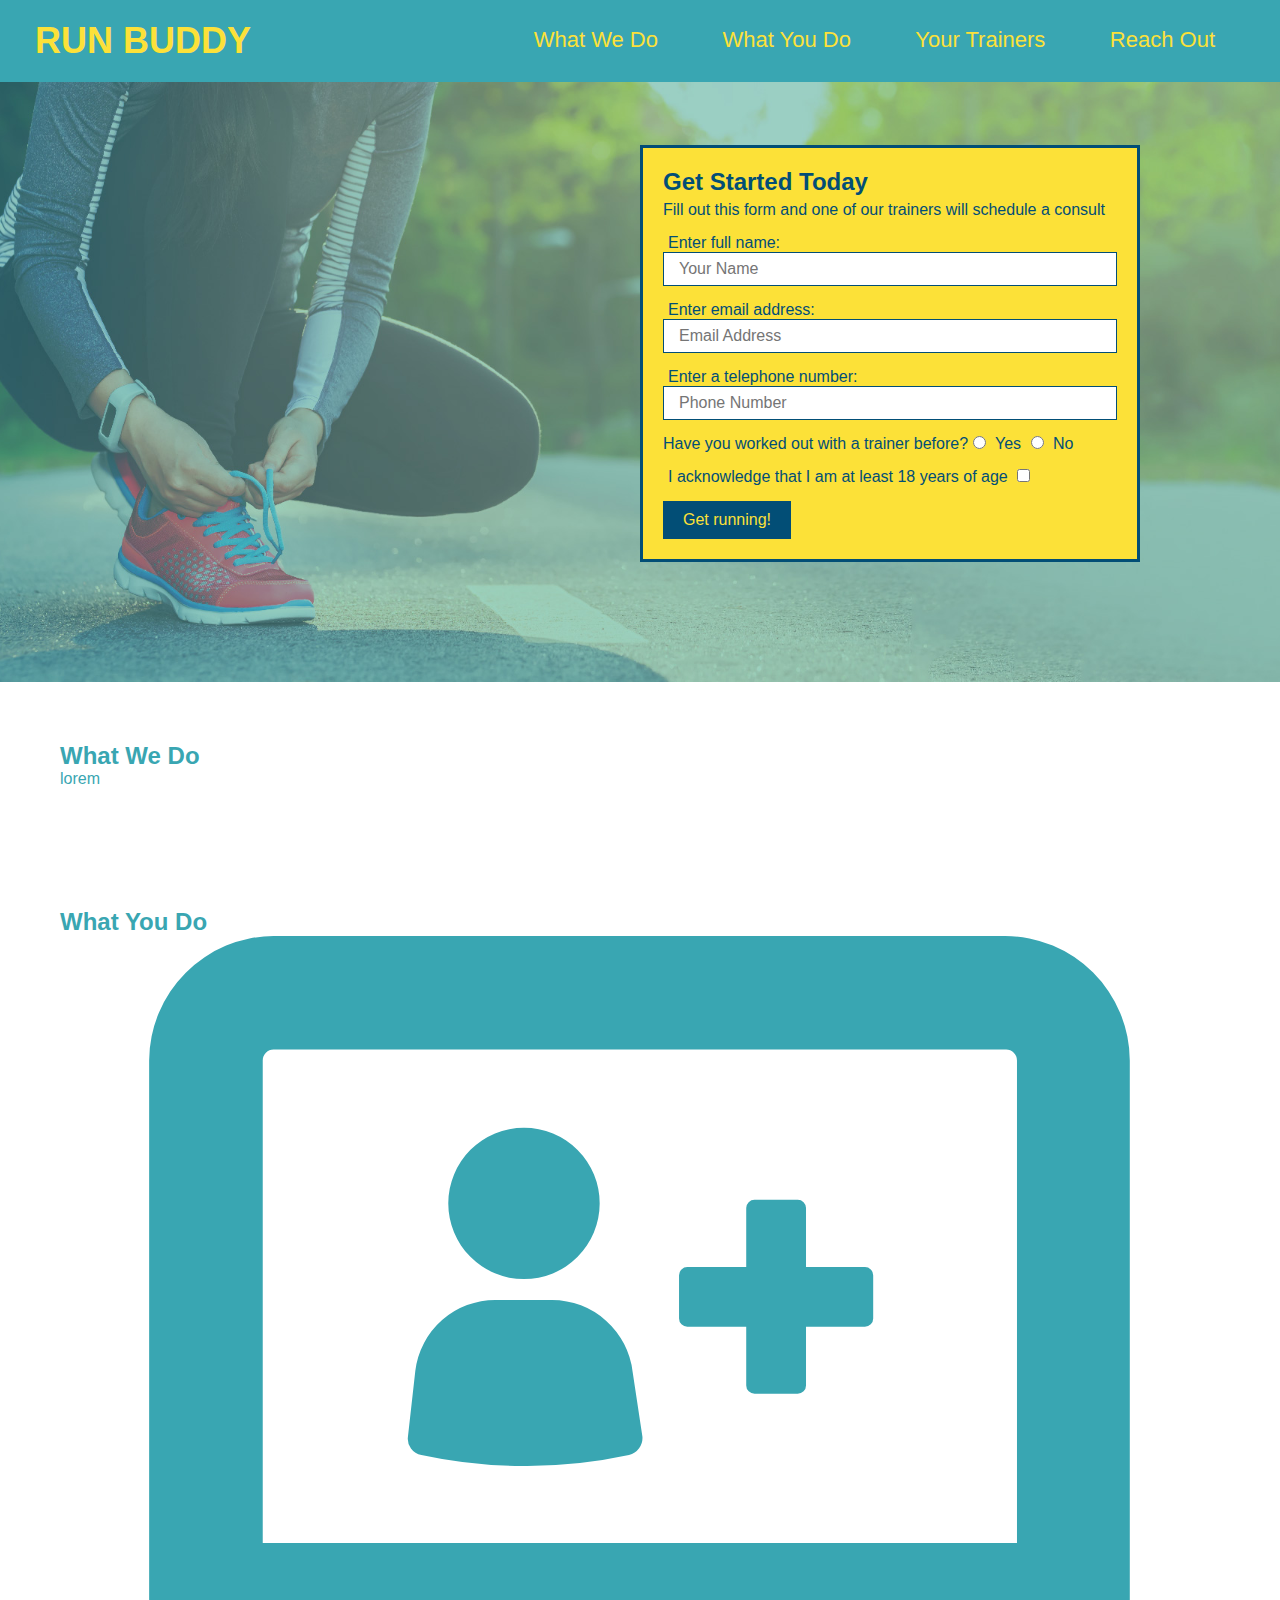
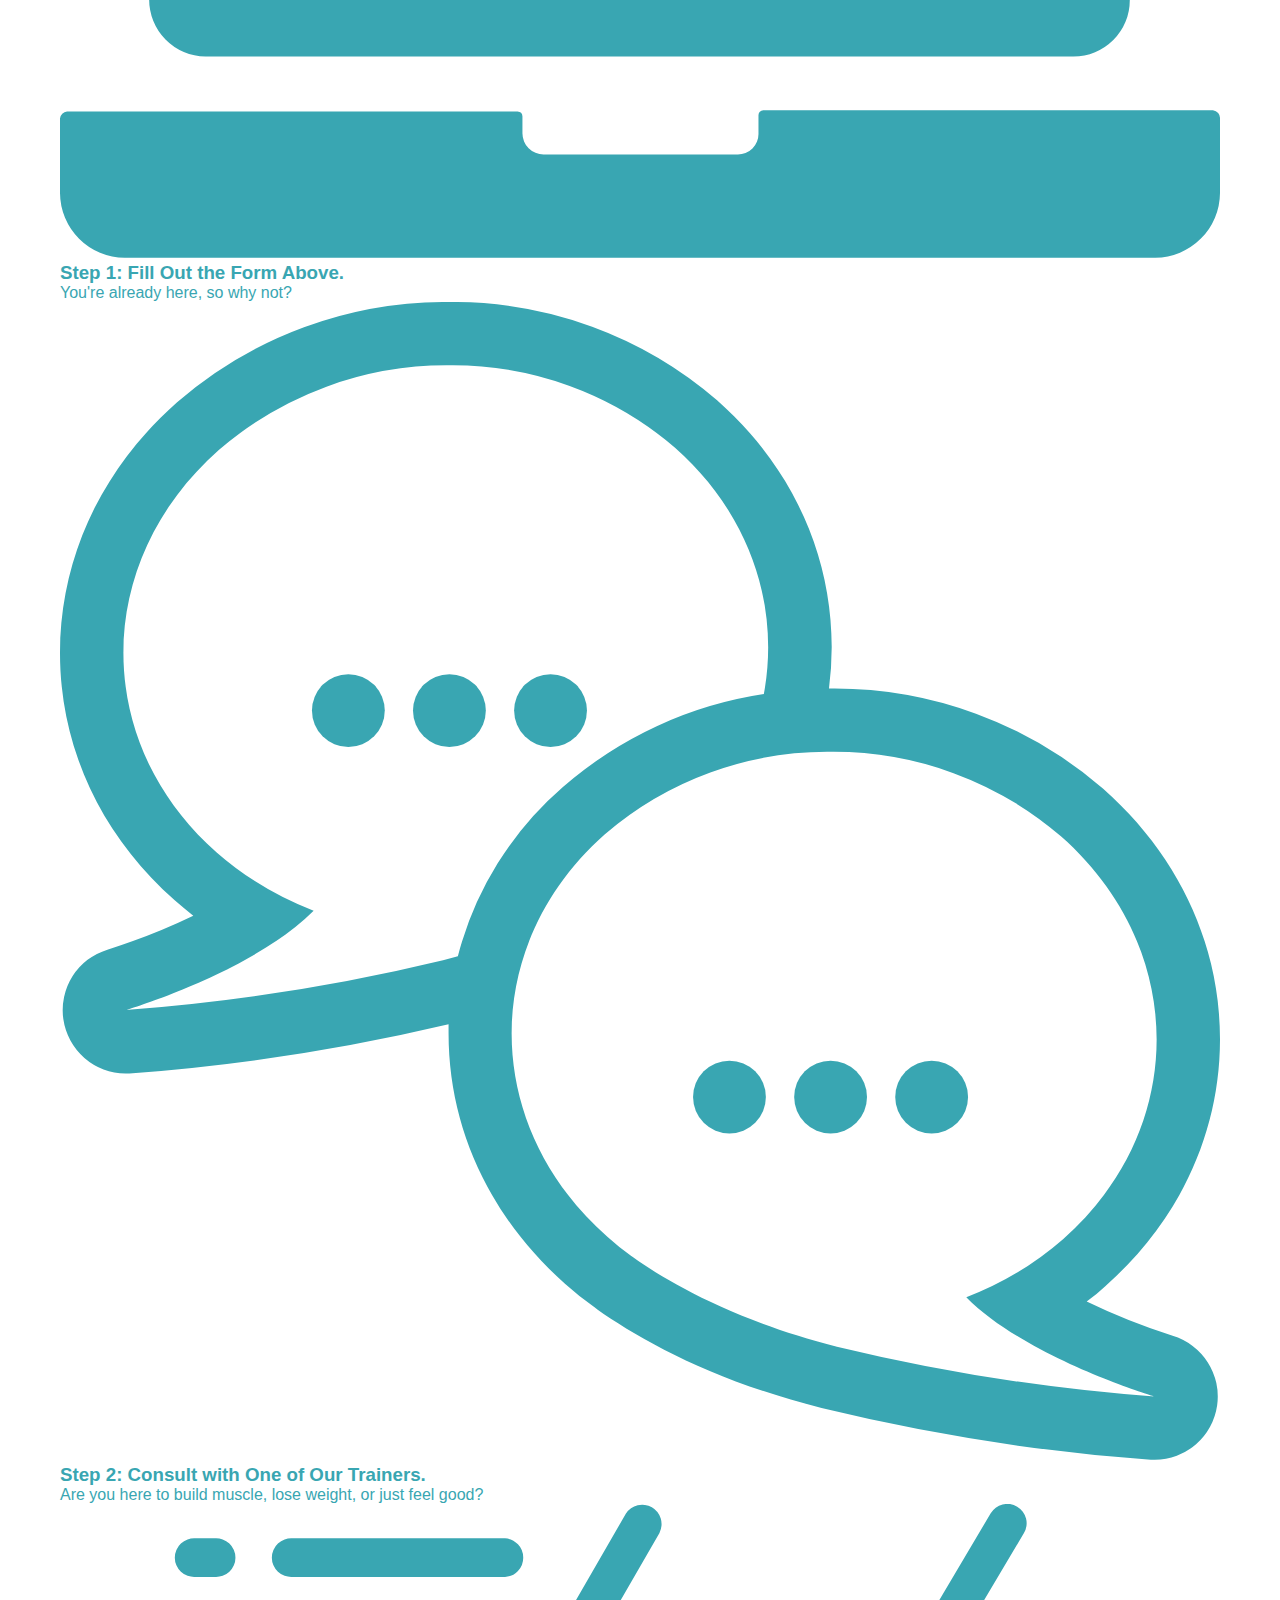
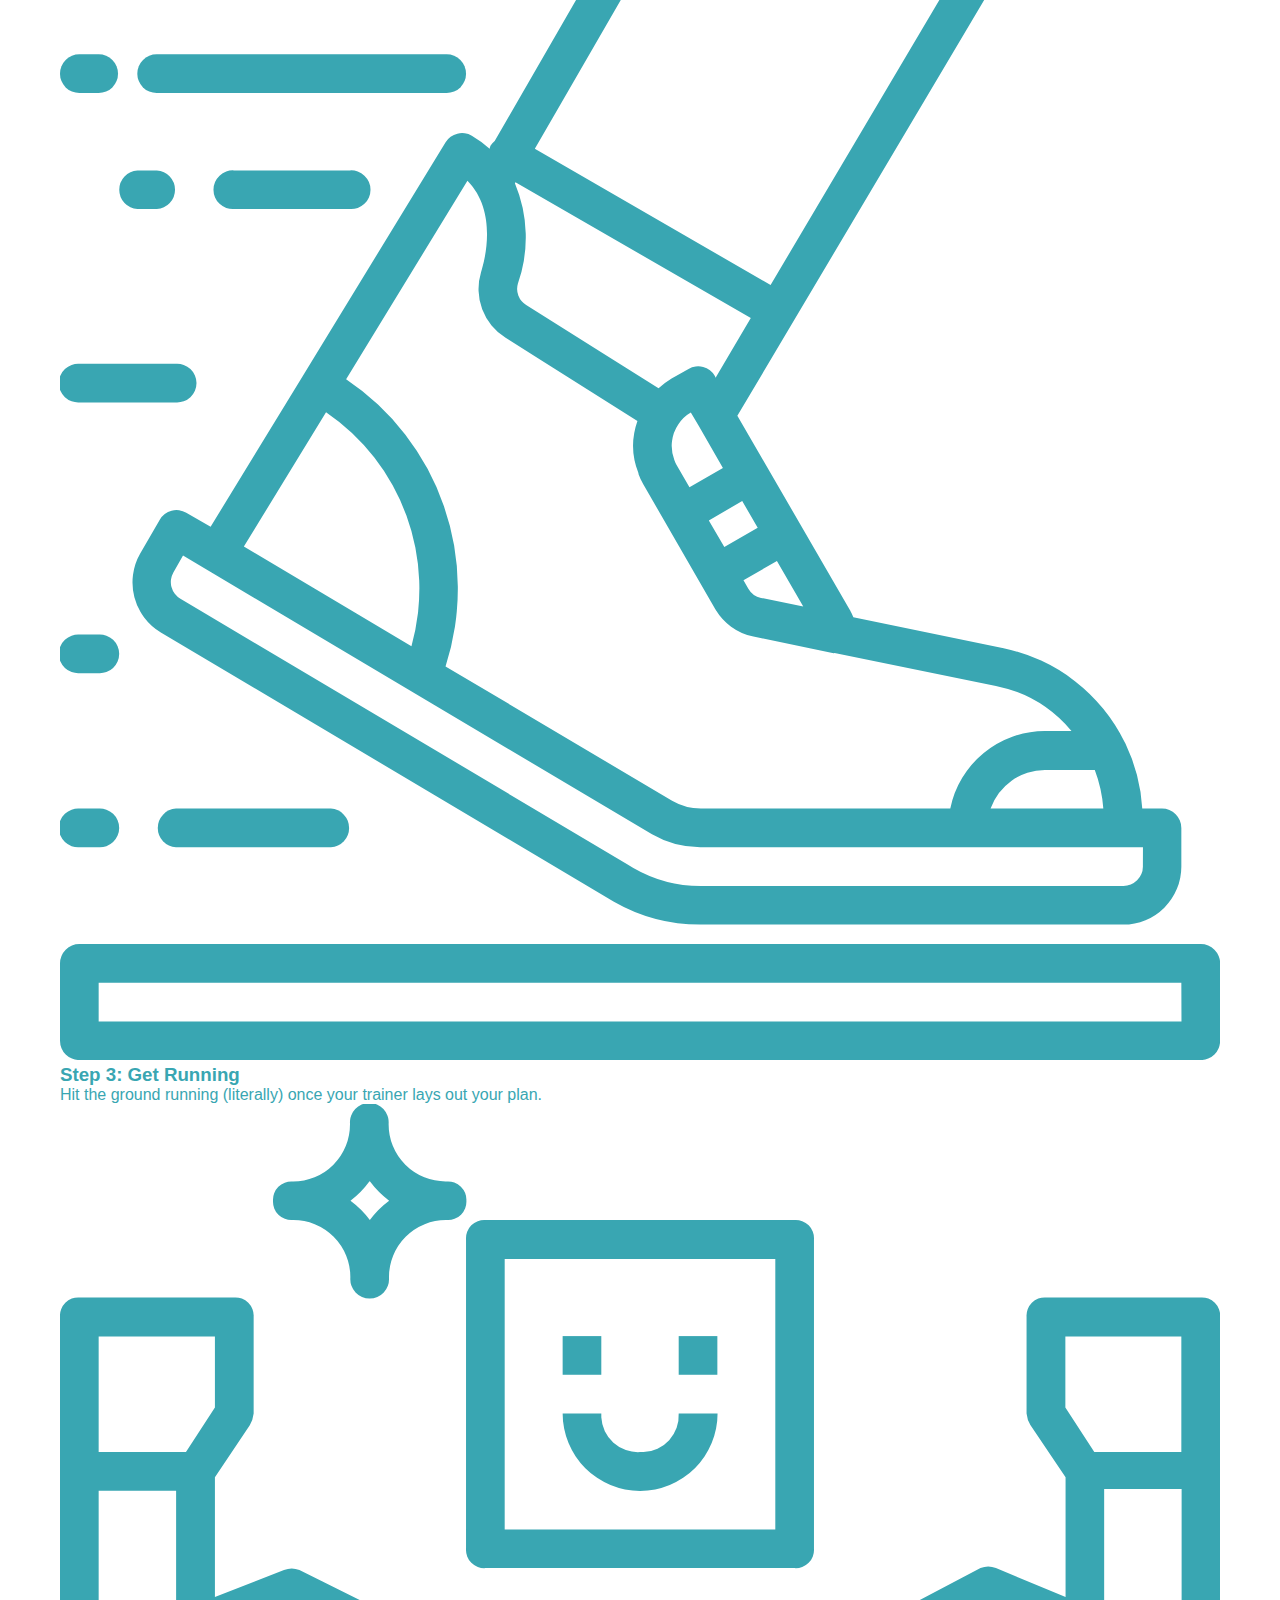
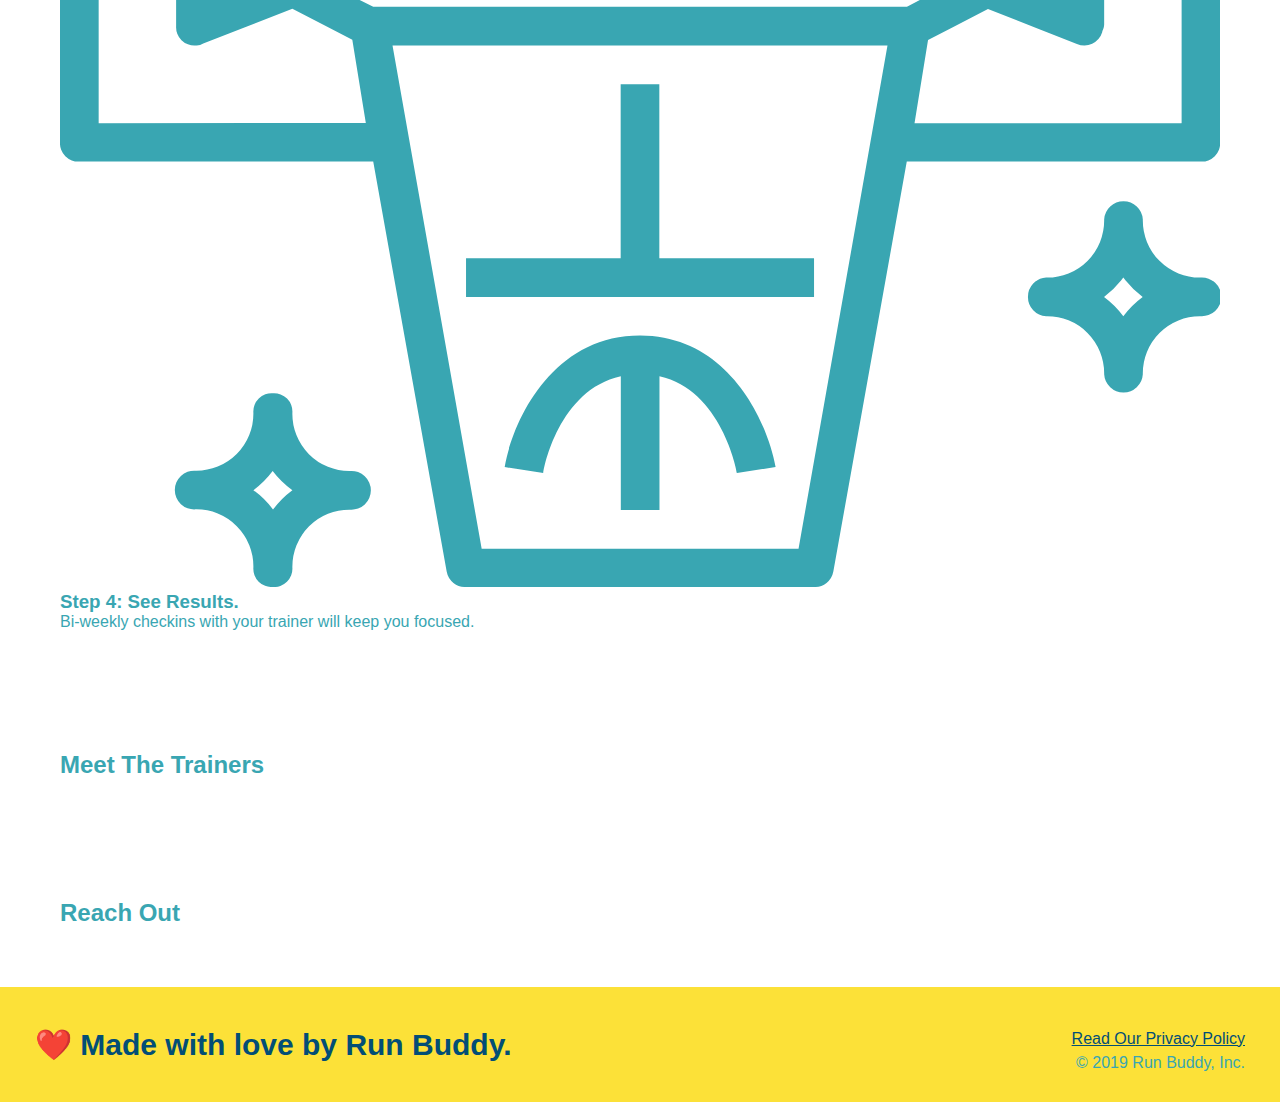
==== index.html @ e8b3763d "added what you do icons!" ====
<!DOCTYPE html>
<html lang="en">

<head>
    <meta charset="UTF-8" />
    <title>Run Buddy</title>
    <link rel="stylesheet" href="./assets/css/style.css"/>
</head>

<body>
    <!-- navigation -->
    <header>
      <h1>
          <a href="/">RUN BUDDY</a>
        </h1>
        <nav>
            <!-- Unorderd list element -->
            <ul>
                <!-- List item element -->
                <li>
                    <!-- Anchor element -->
                    <a href="#what-we-do">What We Do</a>
                </li>
                <li>
                    <a href="#what-you-do">What You Do</a>
                </li>
                <li>
                    <a href="#your-trainers">Your Trainers</a>
                </li>
                <li>
                    <a href="#reach-out">Reach Out</a>
                </li>
            </ul>
        </nav>
    </header>

    <!-- hero/jumbotron -->
    <section class="hero">
        <div class="hero-form">
            <h3>Get Started Today</h3>
            <p>Fill out this form and one of our trainers will schedule a consult</p>
        <!-- Add form element -->
            <form> 
                <label for="name">Enter full name:</label>
                <input type="text" placeholder="Your Name" name="name" id="name" class="form-input" />
                <label for="email">Enter email address:</label>
                <input type="email" placeholder="Email Address" name="email" id="email" class="form-input" />
                <label for="phone">Enter a telephone number:</label>
                <input type="tel" placeholder="Phone Number" name="phone" id="phone" class="form-input"/>
                <p>
                    Have you worked out with a trainer before?
                    <input type="radio" name="trainer-confirm" id="trainer-yes" />
                    <label for="trainer-yes">Yes</label>
                    <input type="radio" name="trainer-confrim" id="trainer-no" />
                    <label for="trainer-no">No</label>
                </p>
                <p>
                    <label for="checkbox">I acknowledge that I am at least 18 years of age</label>
                    <input type="checkbox" name="age-confirm" id="checkbox" />
                </p>
                <button type="submit">
                Get running!
                </button>
            </form>
        </div>
    </section>
    <!-- End of hero -->

    <!-- "what we do" section -->
    <section id="what-we-do">
        <h2>What We Do</h2>
        <p>
            lorem
        </p>
    </section>

    <!-- "what you do" section -->
    <section id="what-you-do">
        <h2>What You Do</h2>

        <div>
            <img src="./assets/images/step-1.svg" alt="" />
            <h3>Step 1: Fill Out the Form Above.</h3>
            <p>You're already here, so why not?</p>
        </div>

        <div>
            <img src="./assets/images/step-2.svg" alt="" />
            <h3>Step 2: Consult with One of Our Trainers.</h3>
            <p>Are you here to build muscle, lose weight, or just feel good?</p>
        </div>

        <div>
            <img src="./assets/images/step-3.svg" alt="" />
            <h3>Step 3: Get Running</h3>
            <p>Hit the ground running (literally) once your trainer lays out your plan.</p>
        </div>

        <div>
            <img src="./assets/images/step-4.svg" alt="" />
            <h3>Step 4: See Results.</h3>
            <p>Bi-weekly checkins with your trainer will keep you focused.</p>
        </div>
    </section>

    <!-- "meet the trainers" section -->
    <section>
        <h2>Meet The Trainers</h2>
    </section>

    <!-- "reach out" section -->
    <section>
        <h2>Reach Out</h2>
    </section>

    <!-- footer -->
    <footer>
        <h2>❤️ Made with love by Run Buddy.</h2>
        <div>
            <!-- # is a placeholder for now-->
            <a href="#">Read Our Privacy Policy</a><br />
            &copy; 2019 Run Buddy, Inc.
        </div>
    </footer>
</body>

</html>
---- assets/css/style.css ----
/* adding default CSS values for every element */
* {
  margin: 0;
  padding: 0;
  box-sizing: border-box;
}
/* here for some reason will prob delete and is overwritten by second line */
body {
  font-family: Helvitica, Arial, sans-serif;
}
body {
  /* more on this crazy alphanumerical value in a minute! */
  color: #39a6b2;
  font-family: Arial, Helvetica, sans-serif;
}
/* apply styles to <header> */
header {
  padding: 20px 35px;
  background-color: #39a6b2;
}
header h1 {
  font-weight: bold;
  font-size: 36px;
  color: #fce139;
  margin: 0;
}
header a {
  text-decoration: none;
  color: #fce139;
}
header nav {
  float: right;
  margin: 7px 0;
}
header nav ul li {
  display: inline;
}
header nav ul li a {
  margin: 0 30px;
  font-weight: lighter;
  font-size: 22px;
}
header h1 {
  font-weight: bold;
  font-size: 36px;
  color: #fce138;
  margin: 0;
  display: inline;
}
footer {
  background: #fce138;
  width: 100%;
  padding: 40px 35px;
}
footer h2 {
  display: inline;
  color: #024e76;
  font-size: 30px;
  margin: 0;
}
footer div {
  float: right;
  line-height: 1.5;
  text-align: right;
}
footer a {
  color: #024e76;
}
section {
  padding: 60px;
}
/* Hero Style Start */
.hero {
  background-image: url("../images/hero-bg.jpg");
  height: 600px;
  background-size: cover;
  background-position: center;
  position: relative;
}
/*Hero Style End */
.hero-form {
  border: solid 3px #024e76;
  background-color: #fce138;
  padding: 20px;
  width: 500px;
  color: #024e76;
  position: absolute;
  bottom: 120px;
  right: 140px;
}
.hero-form h3 {
  font-size: 24px;
  margin: 0;
}
.hero-form p {
  margin: 5px 0 15px 0;
}
.form-input {
  border: 1px solid #024e76;
  display: block;
  padding: 7px 15px;
  font-size: 16px;
  color: #024e76;
  width: 100%;
  margin-bottom: 15px;
}
.hero-form label {
  margin: 0 5px;
}
.hero-form button {
  color: #fce138;
  background-color: #024e76;
  border: none;
  padding: 10px 20px;
  font-size: 16px;
}
/* HERO STYLES ENDS */
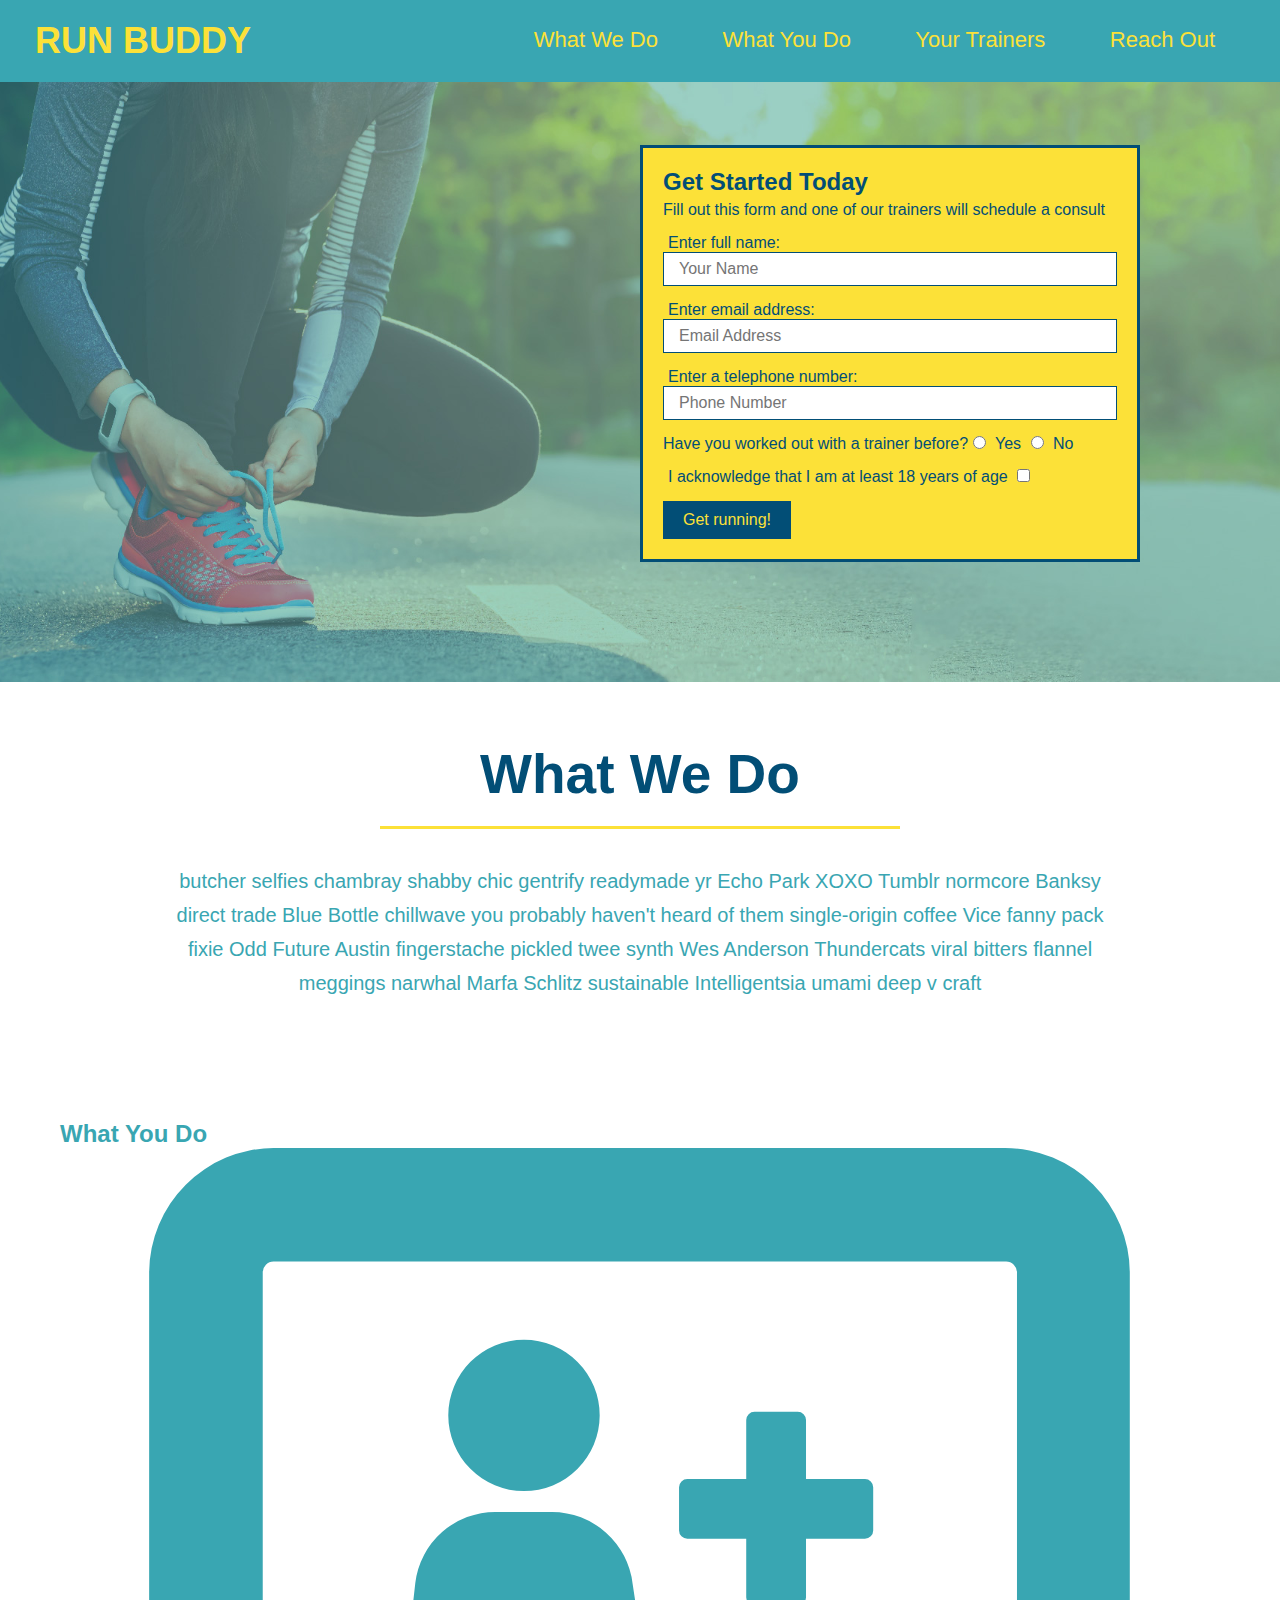
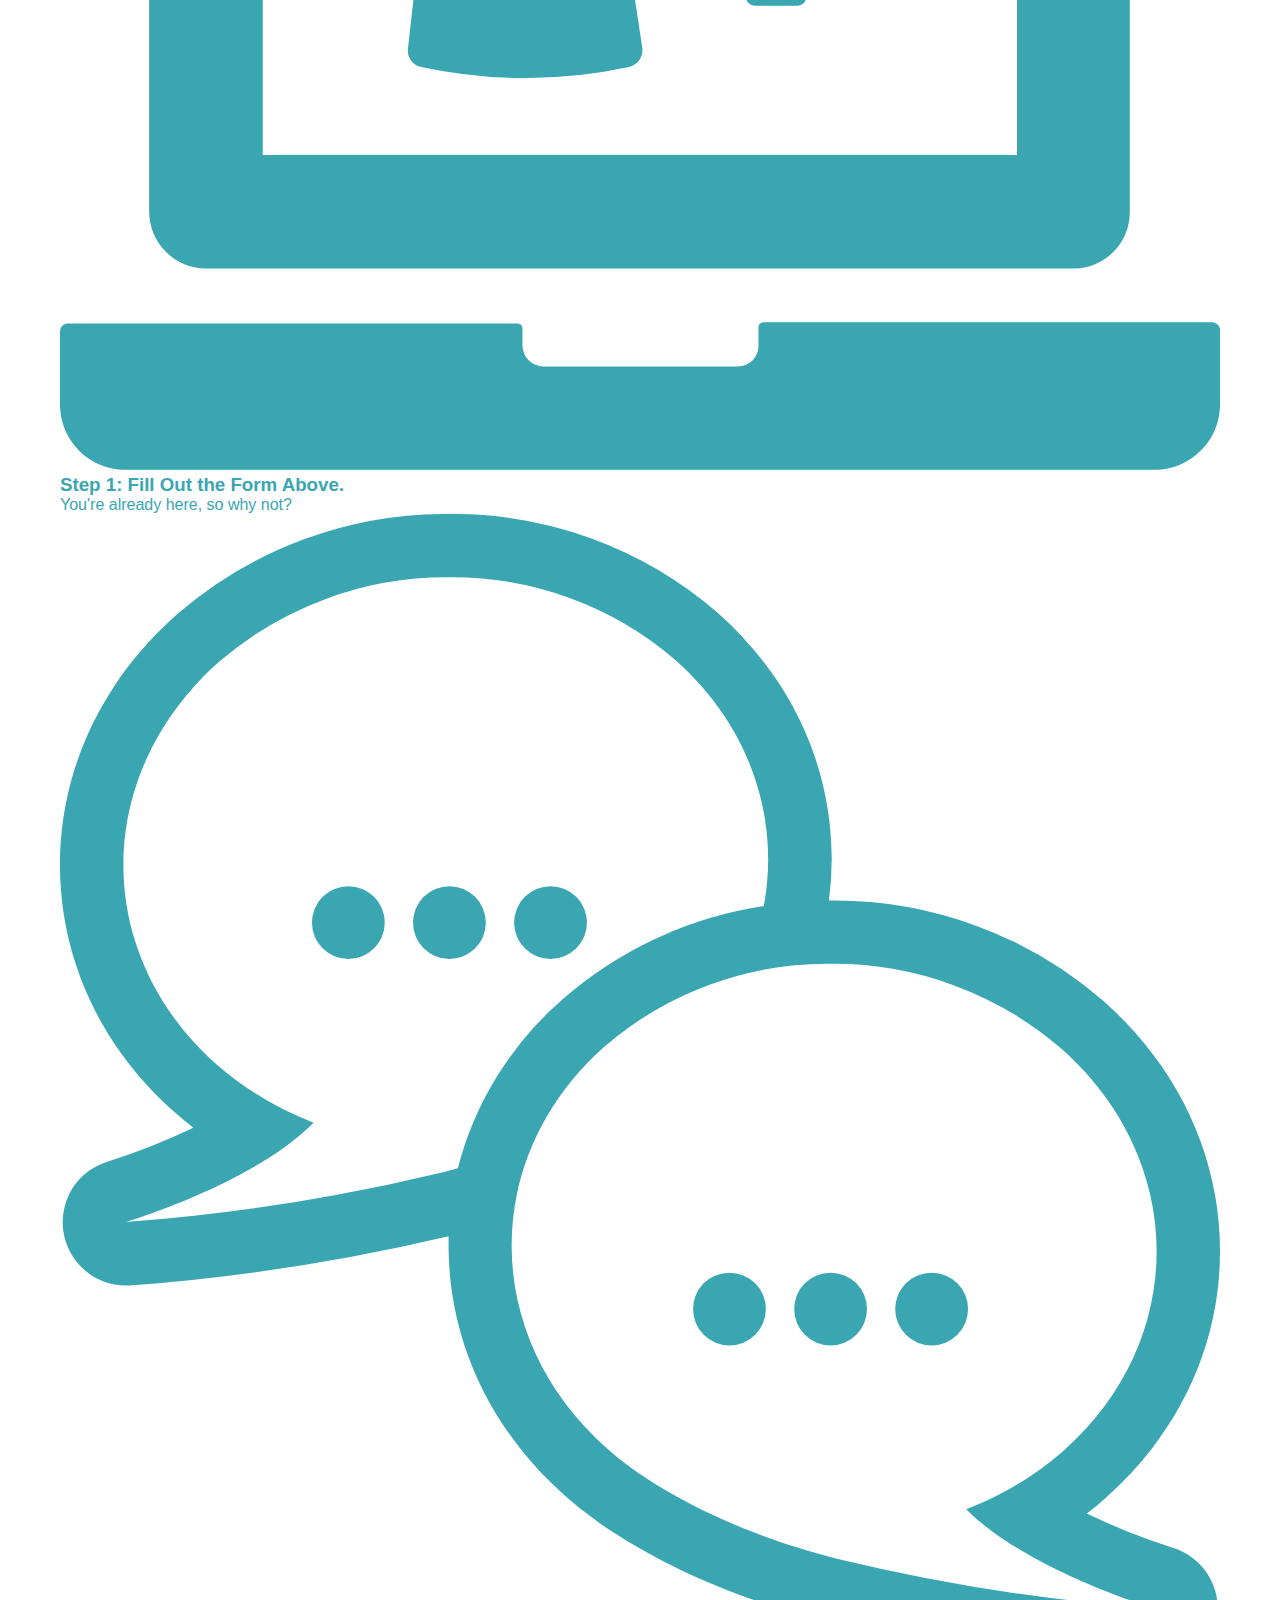
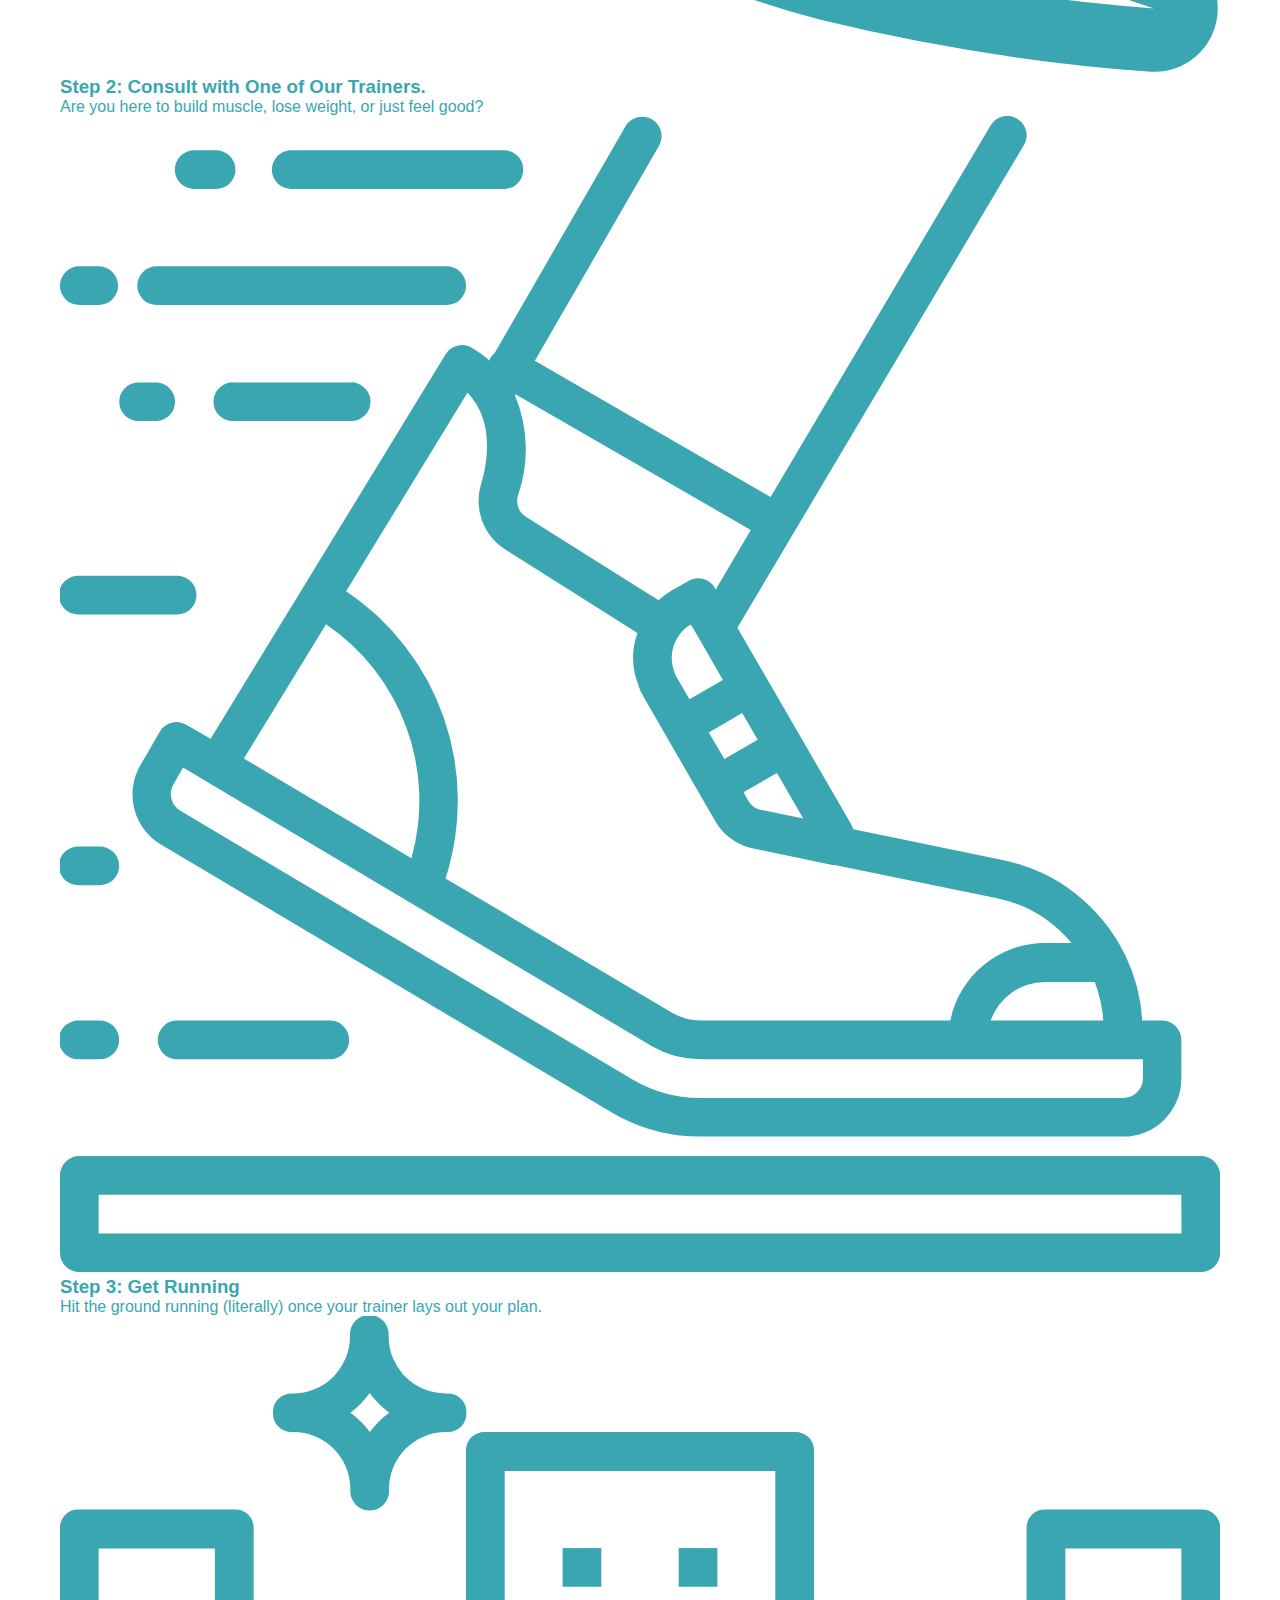
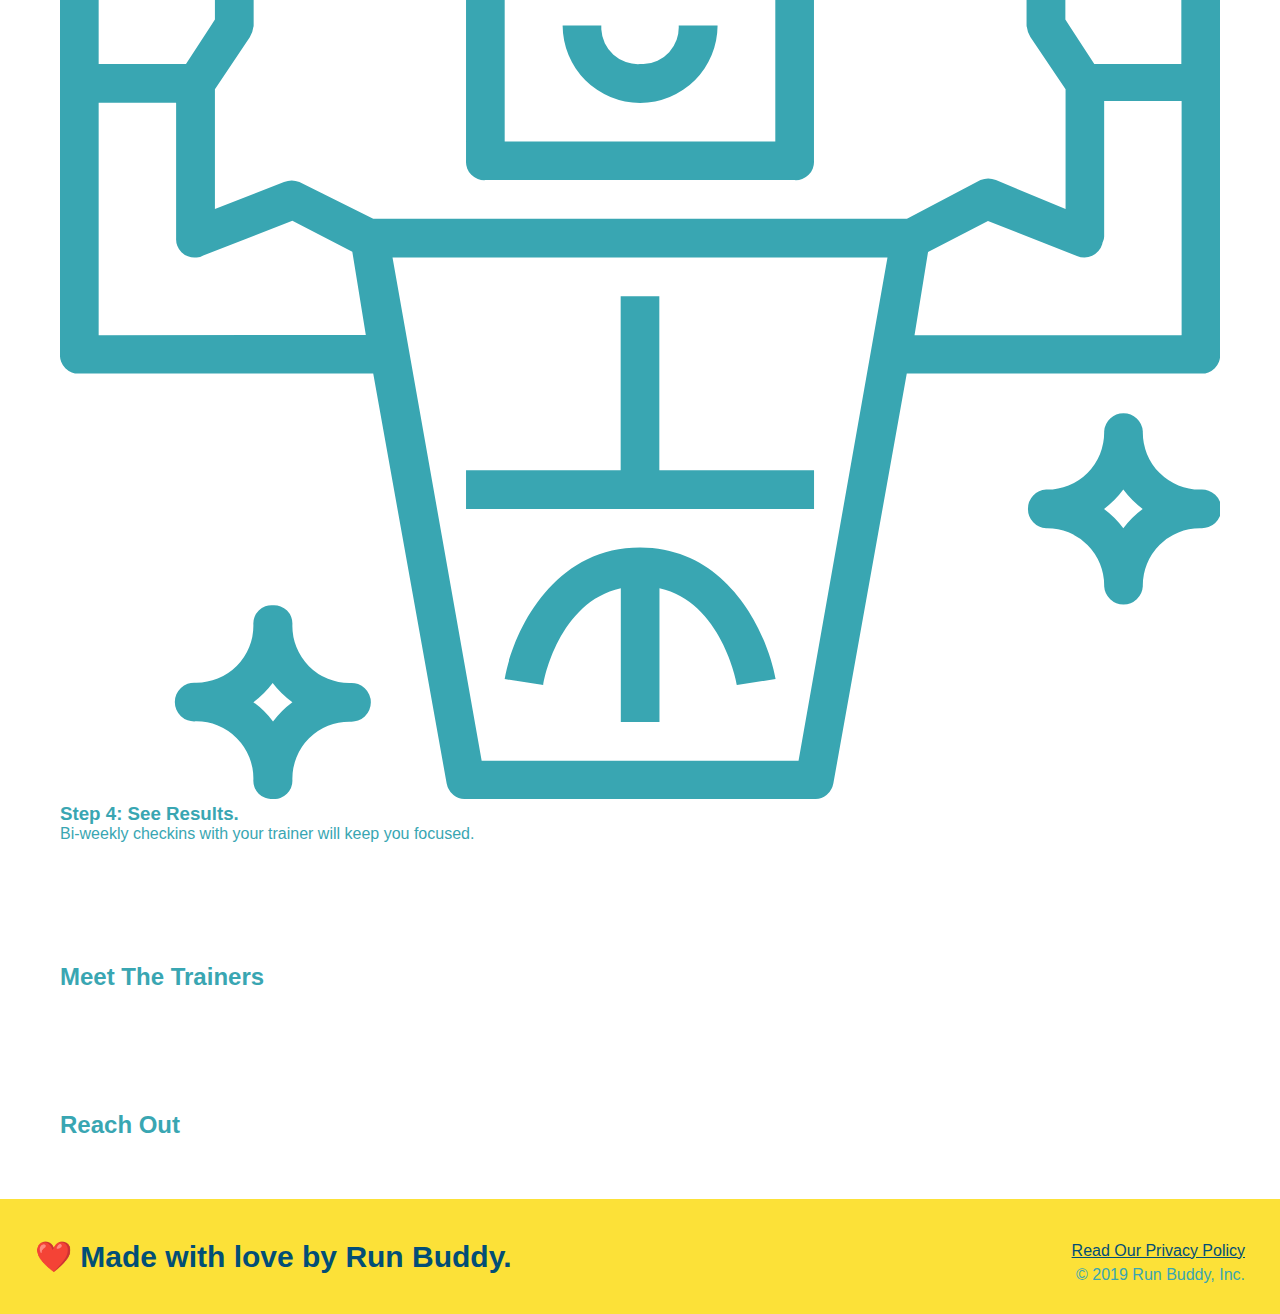
==== commit 20f63871: "styled what we do section" ====
--- a/index.html
+++ b/index.html
@@ -67,10 +67,13 @@
     <!-- End of hero -->
 
     <!-- "what we do" section -->
-    <section id="what-we-do">
+    <section id="what-we-do" class="intro">
         <h2>What We Do</h2>
         <p>
-            lorem
+            butcher selfies chambray shabby chic gentrify readymade yr Echo Park XOXO Tumblr normcore Banksy direct trade Blue
+            Bottle chillwave you probably haven't heard of them single-origin coffee Vice fanny pack fixie Odd Future Austin
+            fingerstache pickled twee synth Wes Anderson Thundercats viral bitters flannel meggings narwhal Marfa Schlitz
+            sustainable Intelligentsia umami deep v craft
         </p>
     </section>
 
--- a/assets/css/style.css
+++ b/assets/css/style.css
@@ -21,12 +21,12 @@
 header h1 {
   font-weight: bold;
   font-size: 36px;
-  color: #fce139;
+  color: #fce138;
   margin: 0;
 }
 header a {
   text-decoration: none;
-  color: #fce139;
+  color: #fce138;
 }
 header nav {
   float: right;
@@ -115,3 +115,22 @@
   font-size: 16px;
 }
 /* HERO STYLES ENDS */
+.intro {
+  text-align: center;
+}
+.intro h2 {
+  display: inline-block;
+  font-size: 55px;
+  color: #024e76;
+  margin-bottom: 35px;
+  padding: 0 100px 20px 100px;
+  border-bottom: 3px solid;
+  border-color: #fce138;
+}
+.intro p {
+  line-height: 1.7;
+  color: #39a6b2;
+  width: 80%;
+  font-size: 20px;
+  margin: 0 auto;
+}
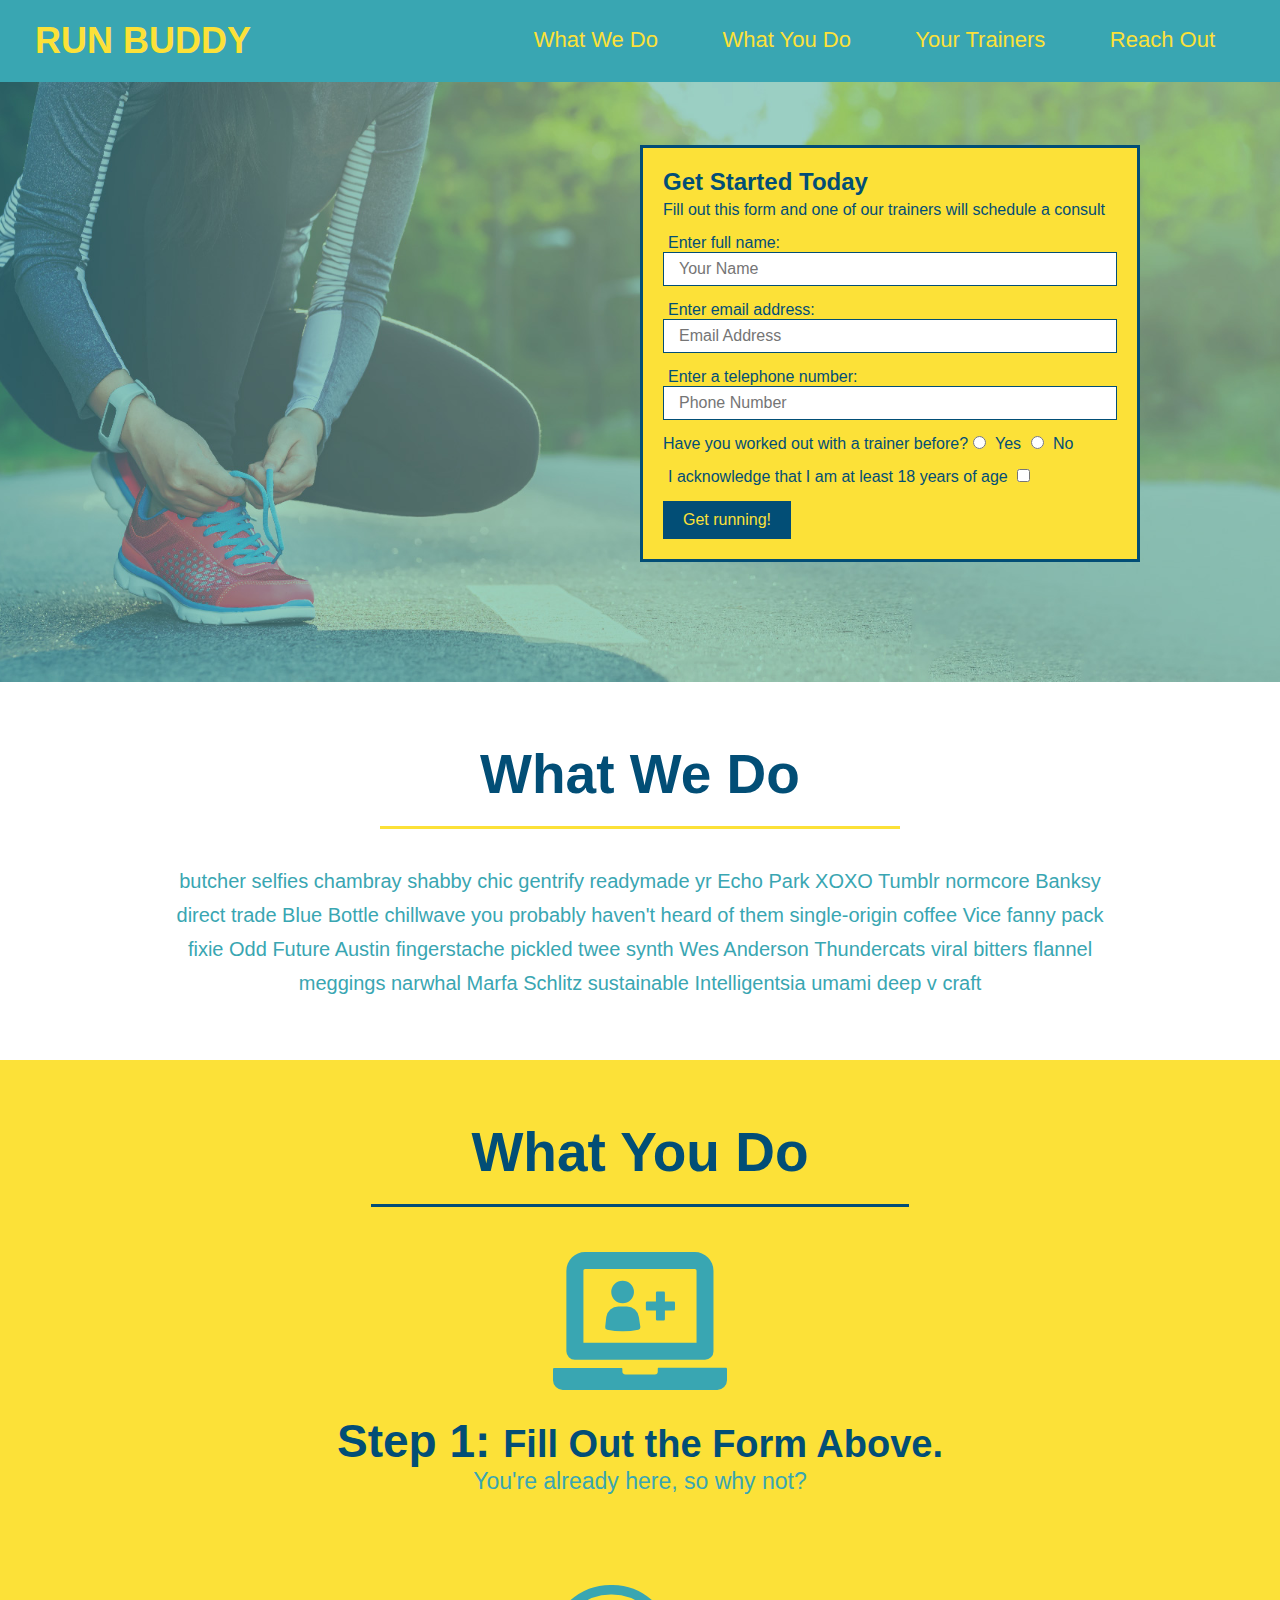
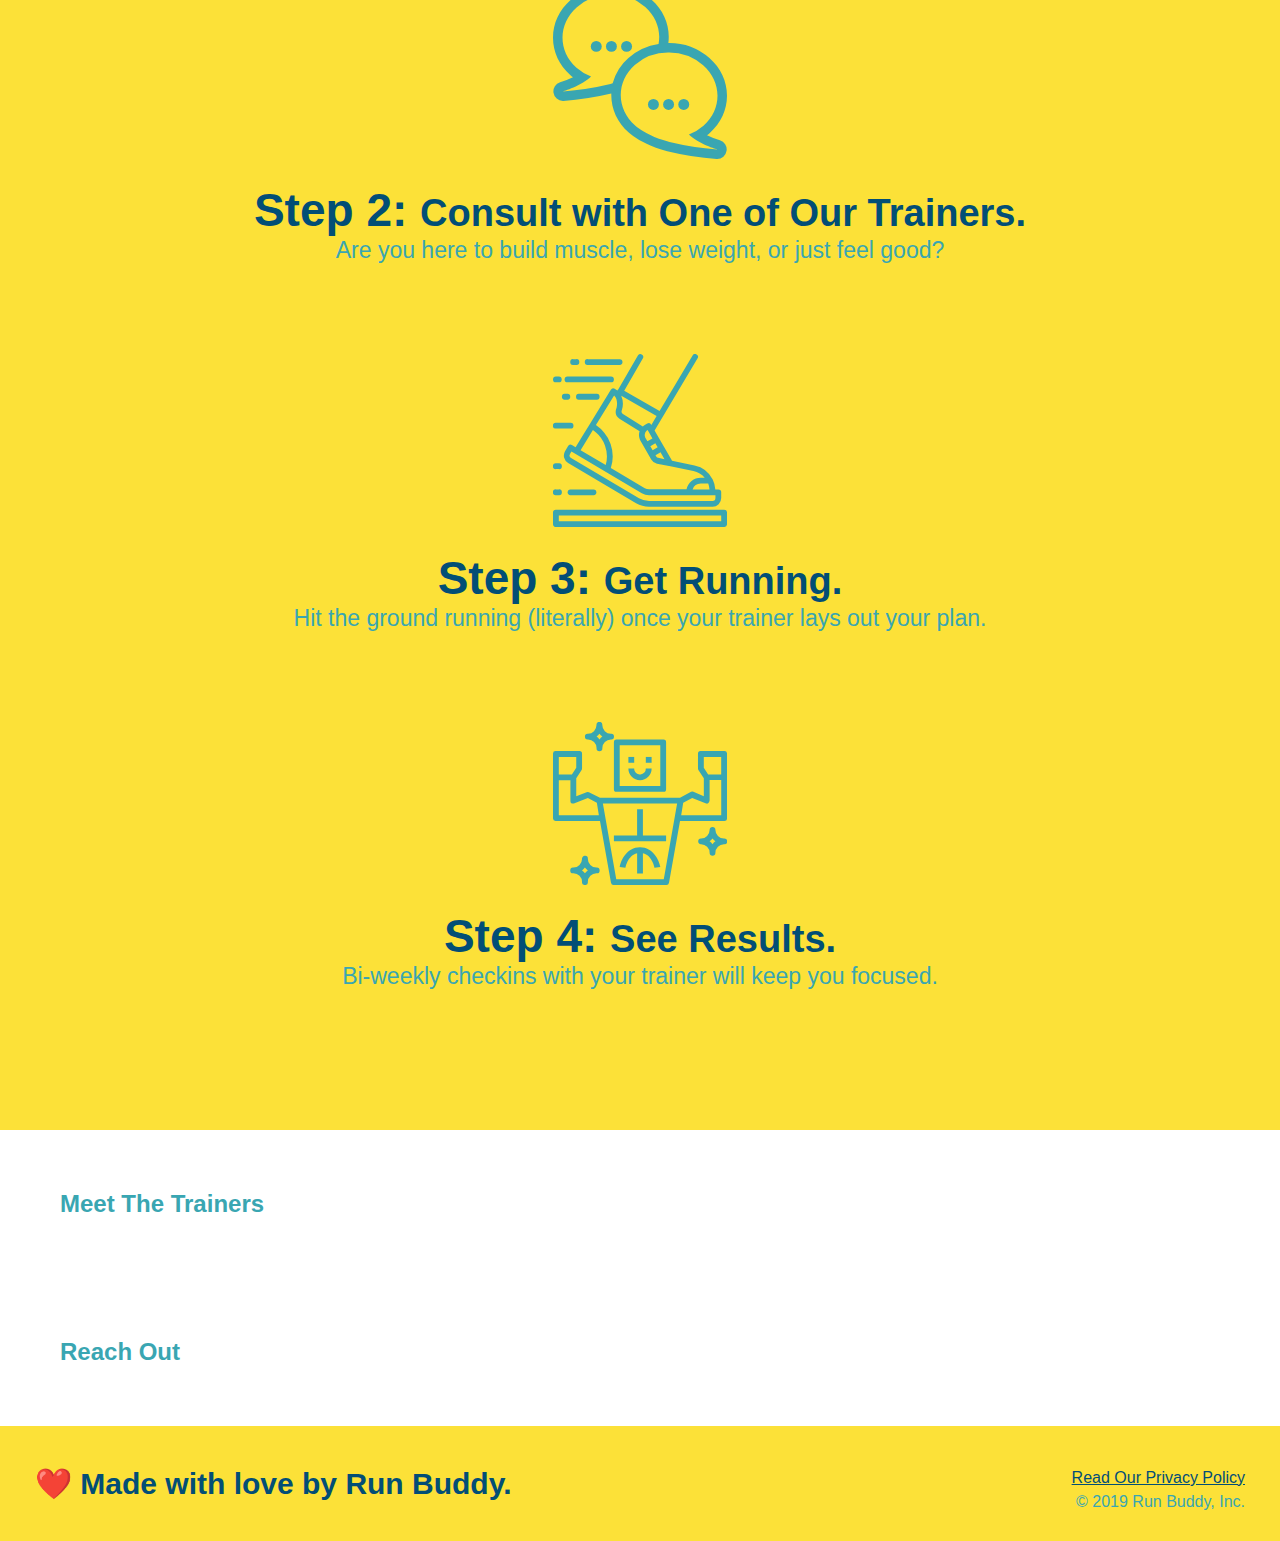
==== commit 344a1991: "styled what you do section" ====
--- a/index.html
+++ b/index.html
@@ -68,7 +68,7 @@
 
     <!-- "what we do" section -->
     <section id="what-we-do" class="intro">
-        <h2>What We Do</h2>
+        <h2 class="section-title primary-border">What We Do</h2>
         <p>
             butcher selfies chambray shabby chic gentrify readymade yr Echo Park XOXO Tumblr normcore Banksy direct trade Blue
             Bottle chillwave you probably haven't heard of them single-origin coffee Vice fanny pack fixie Odd Future Austin
@@ -78,30 +78,29 @@
     </section>
 
     <!-- "what you do" section -->
-    <section id="what-you-do">
-        <h2>What You Do</h2>
-
+    <section id="what-you-do" class="steps">
+        <h2 class="section-title secondary-border">What You Do</h2>
         <div>
             <img src="./assets/images/step-1.svg" alt="" />
-            <h3>Step 1: Fill Out the Form Above.</h3>
+            <h3>Step 1: <span>Fill Out the Form Above.</span></h3>
             <p>You're already here, so why not?</p>
         </div>
 
         <div>
             <img src="./assets/images/step-2.svg" alt="" />
-            <h3>Step 2: Consult with One of Our Trainers.</h3>
+            <h3>Step 2: <span>Consult with One of Our Trainers.</span></h3>
             <p>Are you here to build muscle, lose weight, or just feel good?</p>
         </div>
 
         <div>
             <img src="./assets/images/step-3.svg" alt="" />
-            <h3>Step 3: Get Running</h3>
+            <h3>Step 3: <span>Get Running.</span></h3>
             <p>Hit the ground running (literally) once your trainer lays out your plan.</p>
         </div>
 
         <div>
             <img src="./assets/images/step-4.svg" alt="" />
-            <h3>Step 4: See Results.</h3>
+            <h3>Step 4: <span>See Results.</span></h3>
             <p>Bi-weekly checkins with your trainer will keep you focused.</p>
         </div>
     </section>
--- a/assets/css/style.css
+++ b/assets/css/style.css
@@ -3,10 +3,6 @@
   margin: 0;
   padding: 0;
   box-sizing: border-box;
-}
-/* here for some reason will prob delete and is overwritten by second line */
-body {
-  font-family: Helvitica, Arial, sans-serif;
 }
 body {
   /* more on this crazy alphanumerical value in a minute! */
@@ -118,15 +114,6 @@
 .intro {
   text-align: center;
 }
-.intro h2 {
-  display: inline-block;
-  font-size: 55px;
-  color: #024e76;
-  margin-bottom: 35px;
-  padding: 0 100px 20px 100px;
-  border-bottom: 3px solid;
-  border-color: #fce138;
-}
 .intro p {
   line-height: 1.7;
   color: #39a6b2;
@@ -134,3 +121,40 @@
   font-size: 20px;
   margin: 0 auto;
 }
+.steps {
+  text-align: center;
+  background: #fce138;
+}
+.section-title {
+  font-size: 55px;
+  color: #024e76;
+  margin-bottom: 35px;
+  padding: 0 100px 20px 100px;
+  display: inline-block;
+  border-bottom: 3px solid;
+}
+.primary-border {
+  border-color: #fce138;
+}
+.seconday-border {
+  border-color: #39a6b2;
+}
+.steps div {
+  margin-bottom: 80px;
+}
+.steps img {
+  width: 15%;
+  margin: 10px 0;
+}
+.steps h3 {
+  color: #024e76;
+  font-size: 46px;
+  margin-top: 10px;
+}
+.steps p {
+  color: #39a6b2;
+  font-size: 23px;
+}
+.steps span {
+  font-size: 38px;
+}
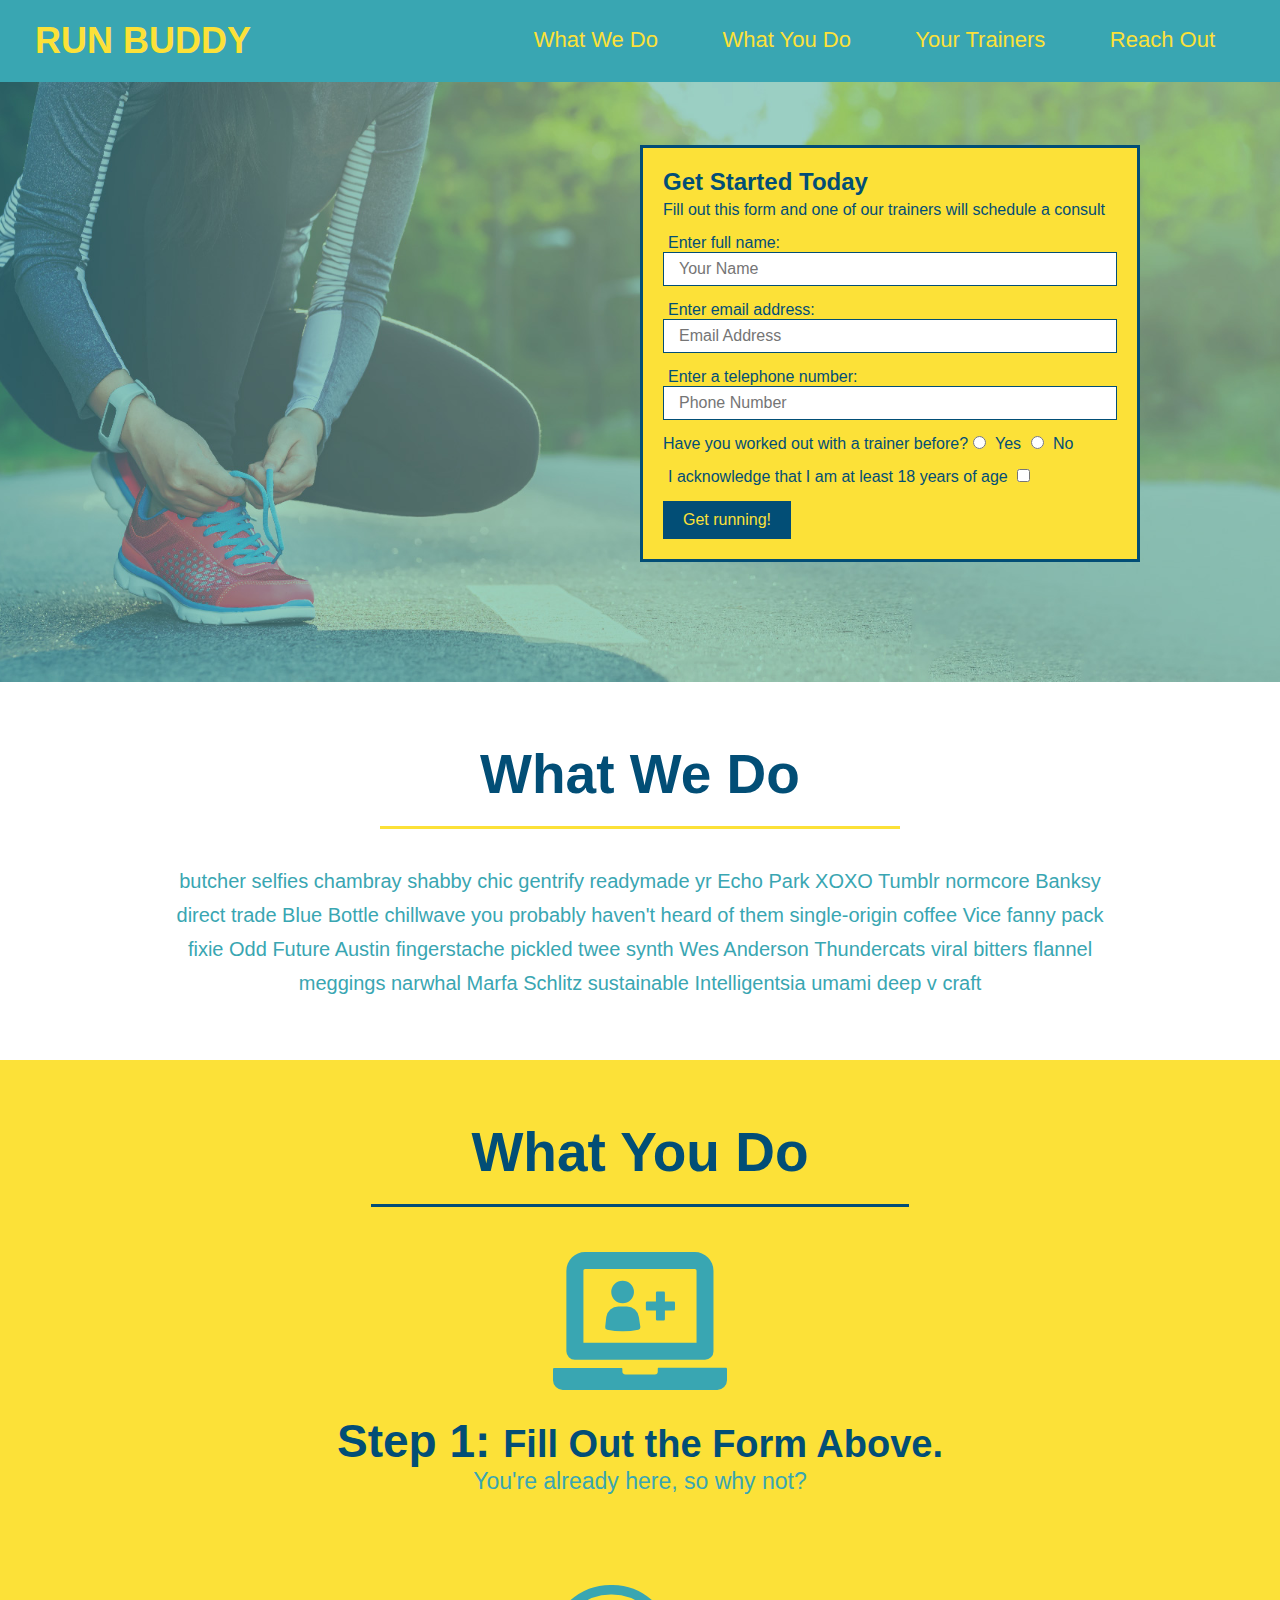
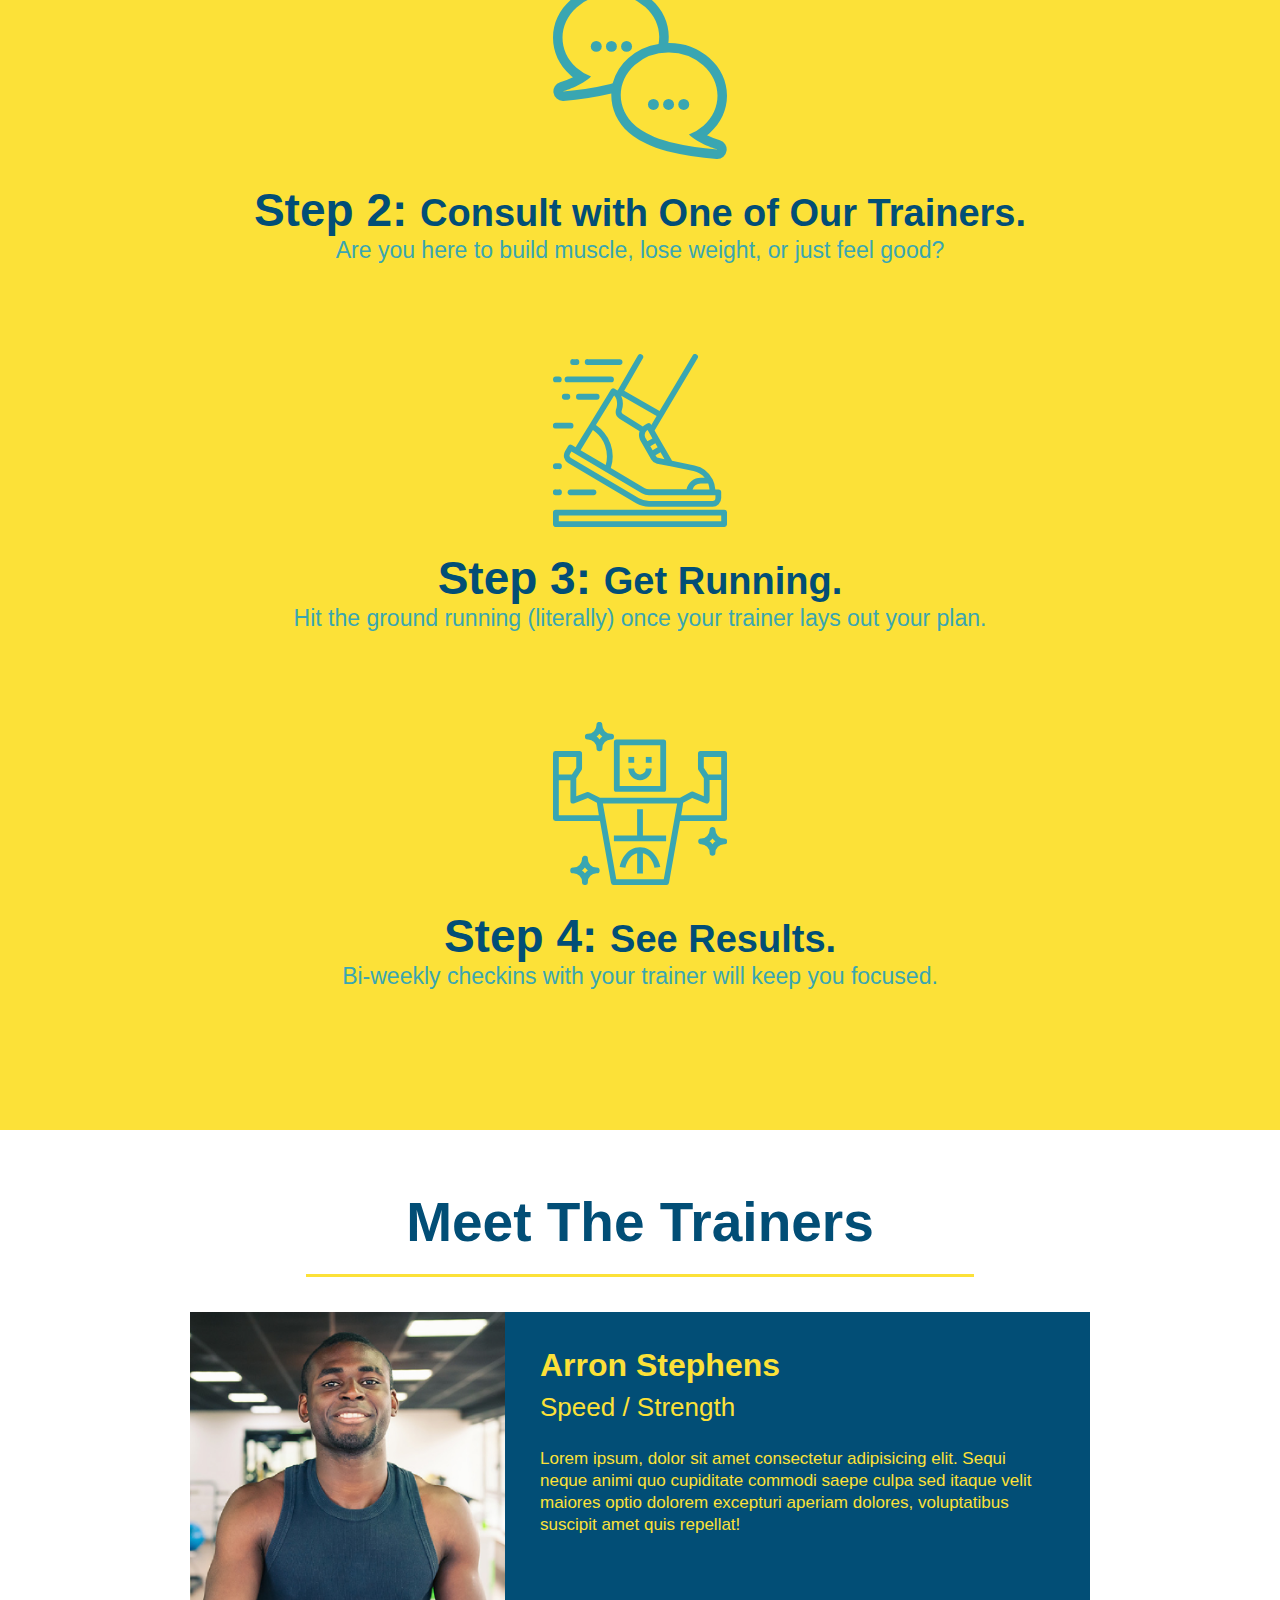
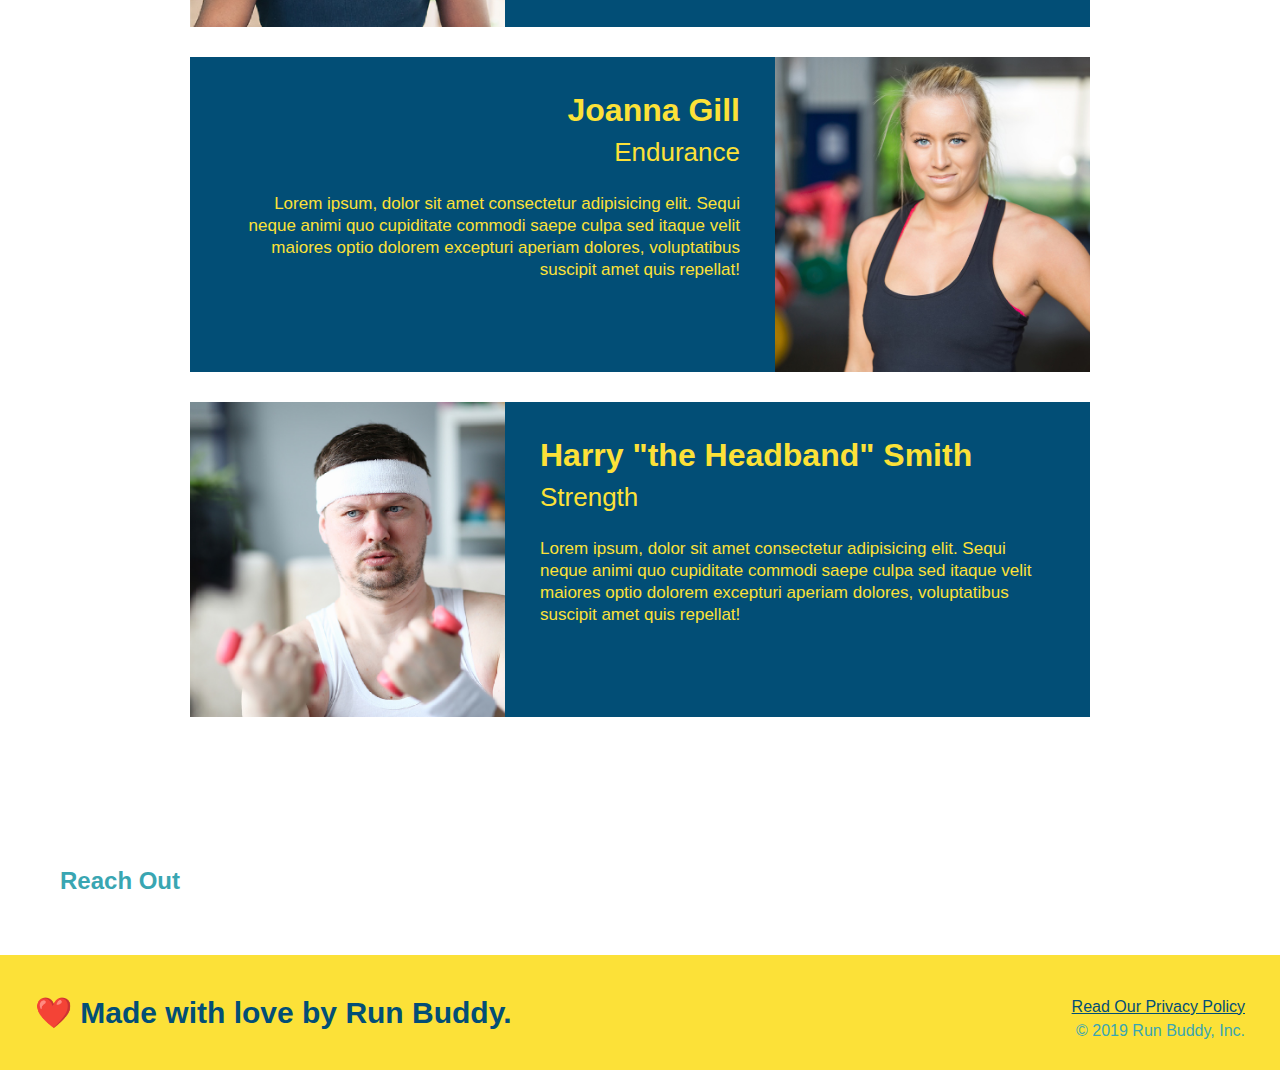
==== commit ace1f727: "meet the trainers section" ====
--- a/index.html
+++ b/index.html
@@ -106,8 +106,43 @@
     </section>
 
     <!-- "meet the trainers" section -->
-    <section>
-        <h2>Meet The Trainers</h2>
+    <section id="your-trainers" class="trainers">
+        <h2 class="section-title primary-border">
+            Meet The Trainers
+        </h2>
+        <article class="trainer">
+            <img src="./assets/images/trainer-1.jpg" alt="Arron Stephens in his workout clothes, ready to pump iron" />
+            <div class="trainer-bio text-left">
+                <h3>Arron Stephens</h3>
+                <h4>Speed / Strength</h4>
+                <p>
+                    Lorem ipsum, dolor sit amet consectetur adipisicing elit. Sequi neque animi quo cupiditate commodi saepe culpa sed
+                    itaque velit maiores optio dolorem excepturi aperiam dolores, voluptatibus suscipit amet quis repellat!
+                </p>
+            </div>
+        </article>
+        <article class="trainer">
+            <div class="trainer-bio text-right">
+                <h3>Joanna Gill</h3>
+                <h4>Endurance</h4>
+                <p>
+                    Lorem ipsum, dolor sit amet consectetur adipisicing elit. Sequi neque animi quo cupiditate commodi saepe culpa sed
+                    itaque velit maiores optio dolorem excepturi aperiam dolores, voluptatibus suscipit amet quis repellat!
+                </p>
+            </div>
+            <img src="./assets/images/trainer-2.jpg" alt="Joanna Gill cooling off after a workout" />
+        </article>
+        <article class="trainer">
+            <img src="./assets/images/trainer-3.jpg" alt="Harry Smith wearing a headband and lifting comically small pink weights" />
+            <div class="trainer-bio text-left">
+                <h3>Harry "the Headband" Smith</h3>
+                <h4>Strength</h4>
+                <p>
+                    Lorem ipsum, dolor sit amet consectetur adipisicing elit. Sequi neque animi quo cupiditate commodi saepe culpa sed
+                    itaque velit maiores optio dolorem excepturi aperiam dolores, voluptatibus suscipit amet quis repellat!
+                </p>
+            </div>
+        </article>
     </section>
 
     <!-- "reach out" section -->
--- a/assets/css/style.css
+++ b/assets/css/style.css
@@ -158,3 +158,41 @@
 .steps span {
   font-size: 38px;
 }
+.trainers {
+  text-align: center;
+}
+.trainer {
+  width: 900px;
+  margin: 0 auto 30px auto;
+  background: #024e76;
+  color: #fce138;
+  overflow: auto;
+}
+.trainer img {
+  width: 35%;
+  float: left;
+}
+.trainer-bio {
+  padding: 35px;
+  float: left;
+  width: 65%;
+}
+.text-left {
+  text-align: left;
+}
+.text-right {
+  text-align: right;
+}
+.trainer-bio h3 {
+  font-size: 32px;
+  margin-bottom: 8px;
+}
+.trainer-bio h4 {
+  font-weight: lighter;
+  font-size: 26px;
+  margin-bottom: 25px;
+}
+.trainer-bio p {
+  font-size: 17px;
+  line-height: 1.3;
+}
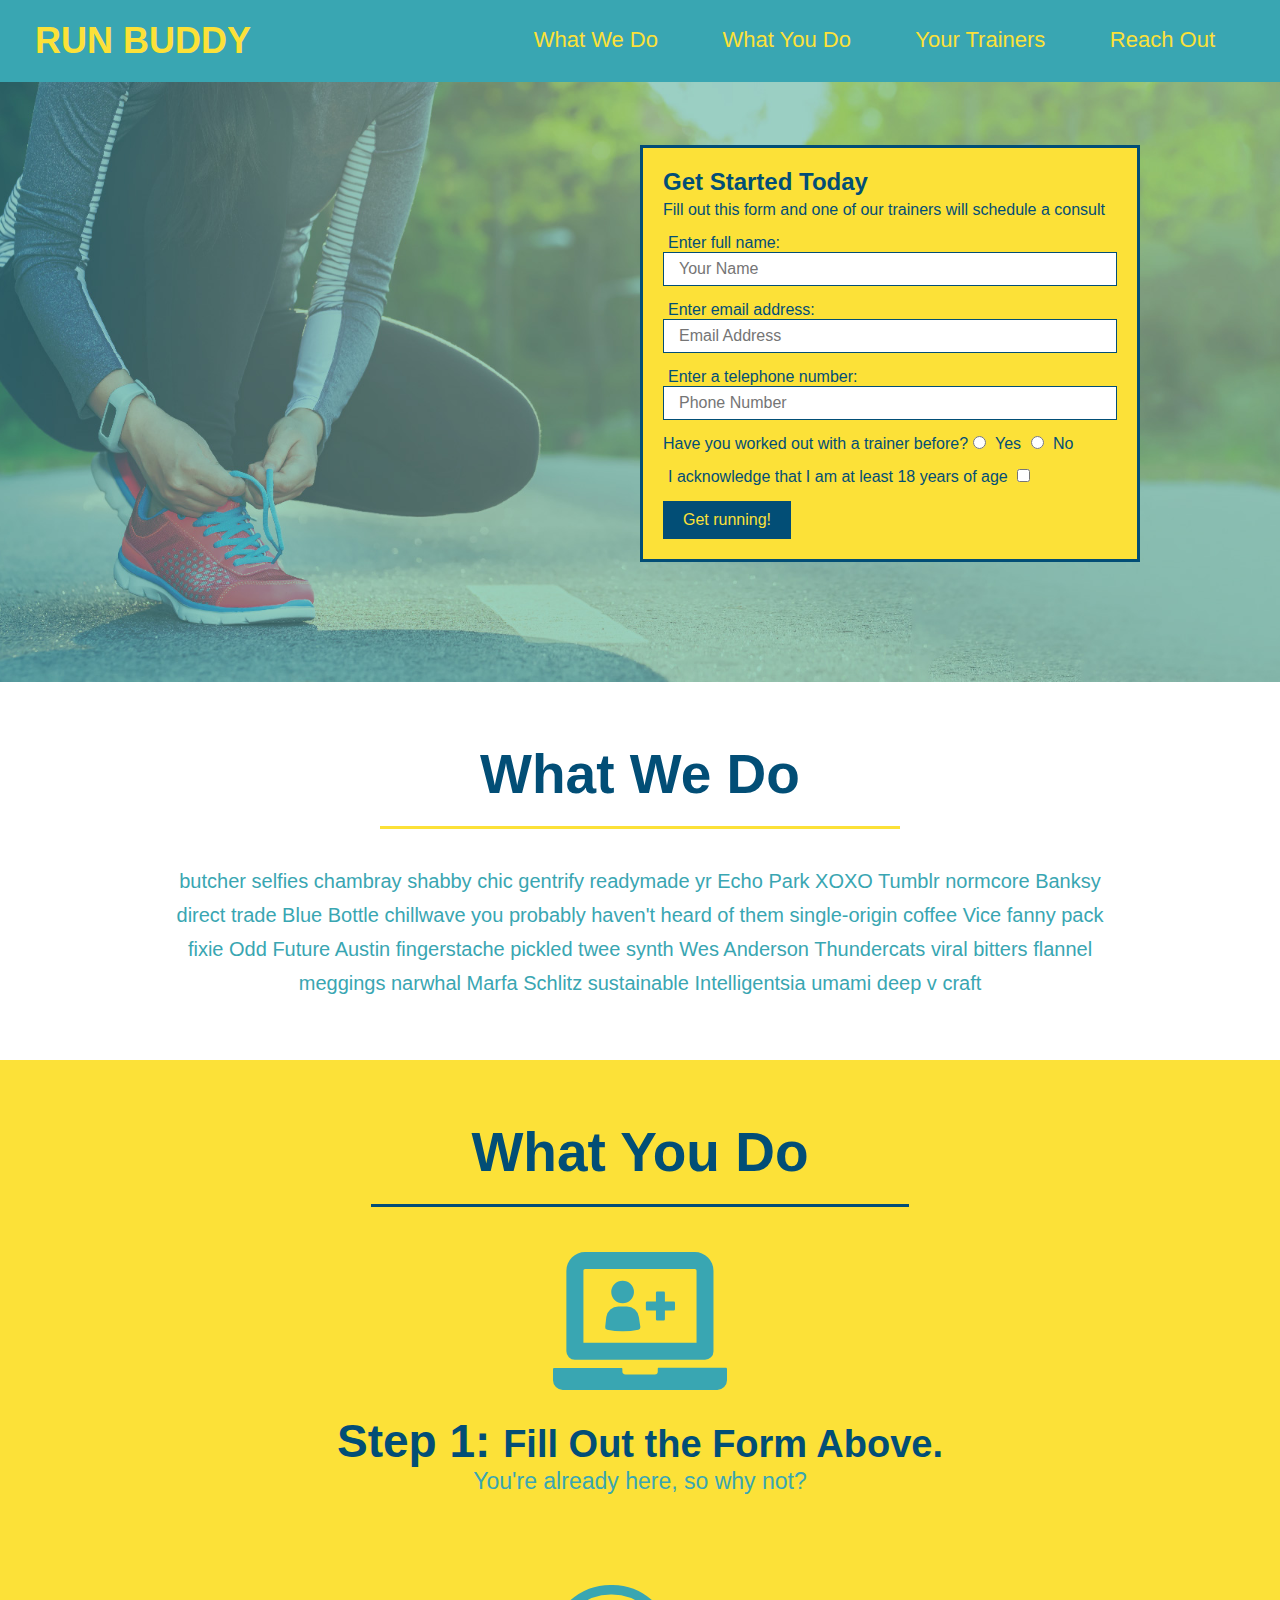
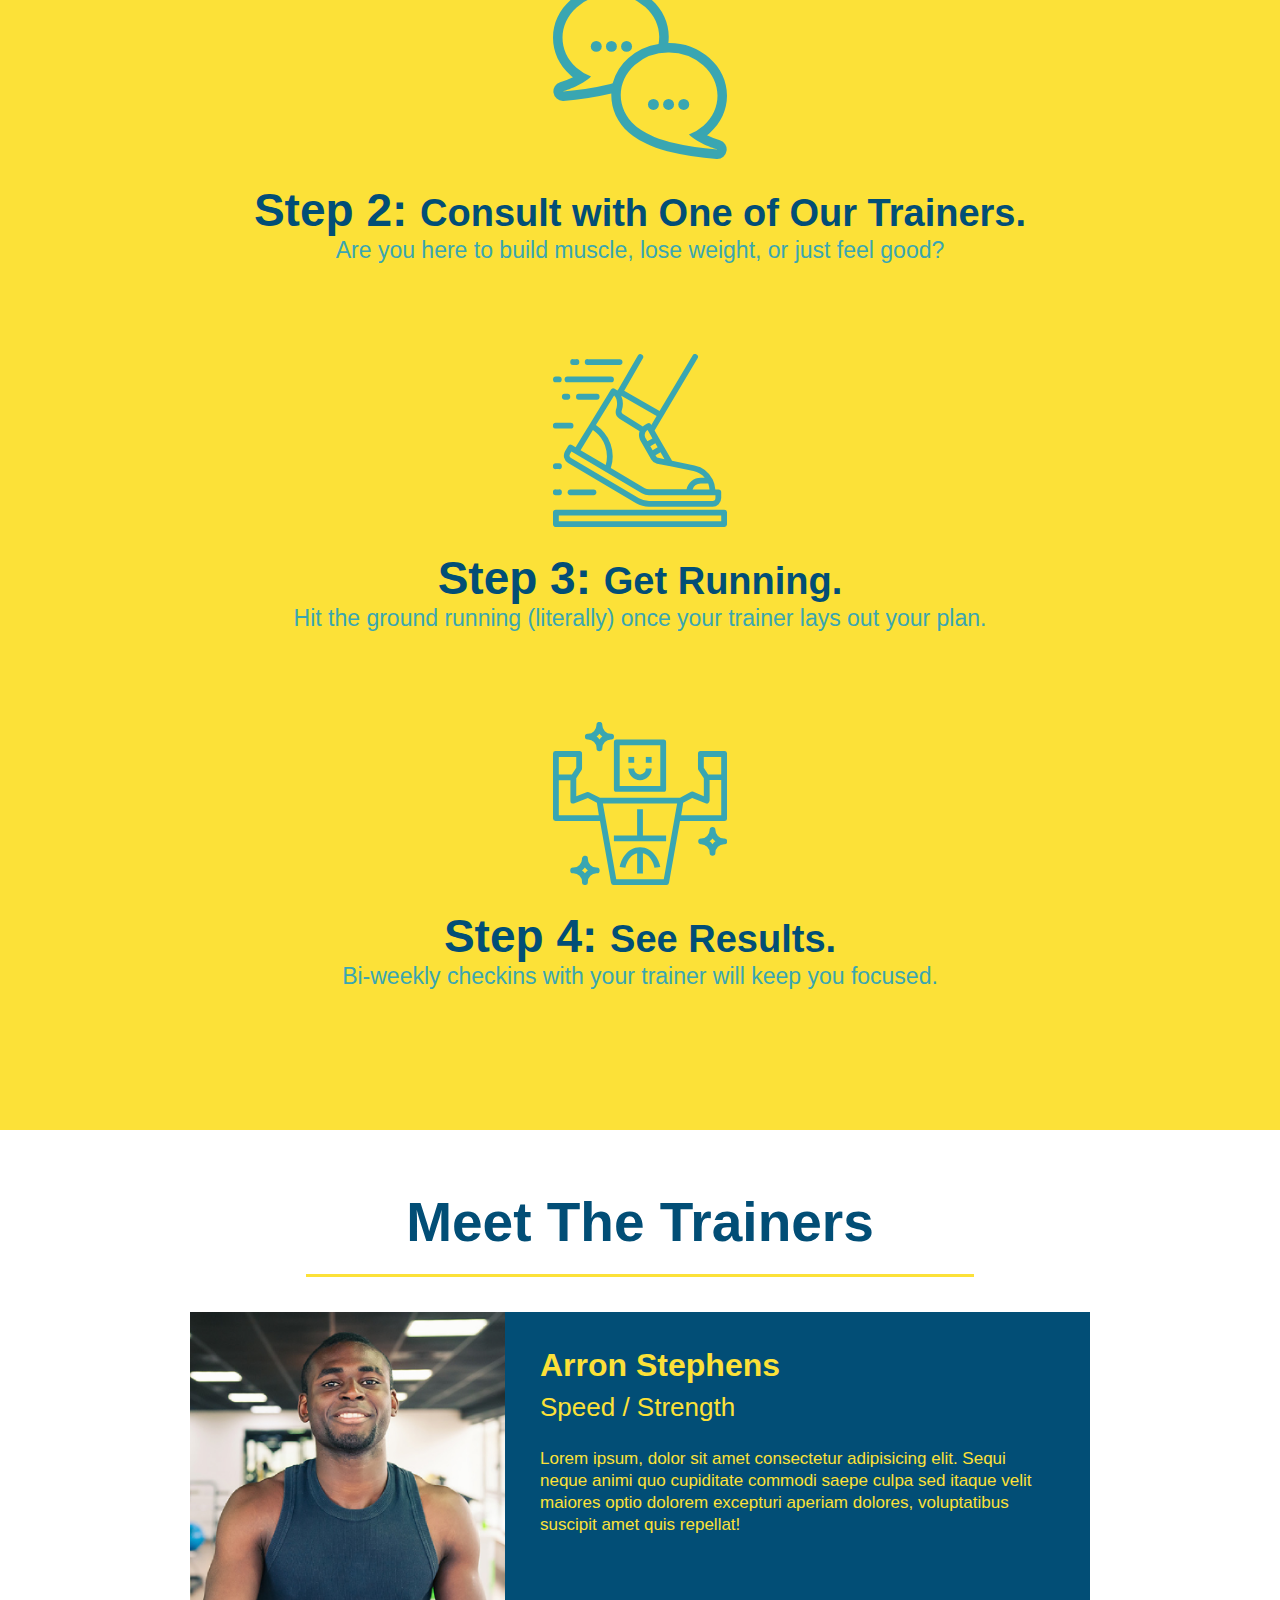
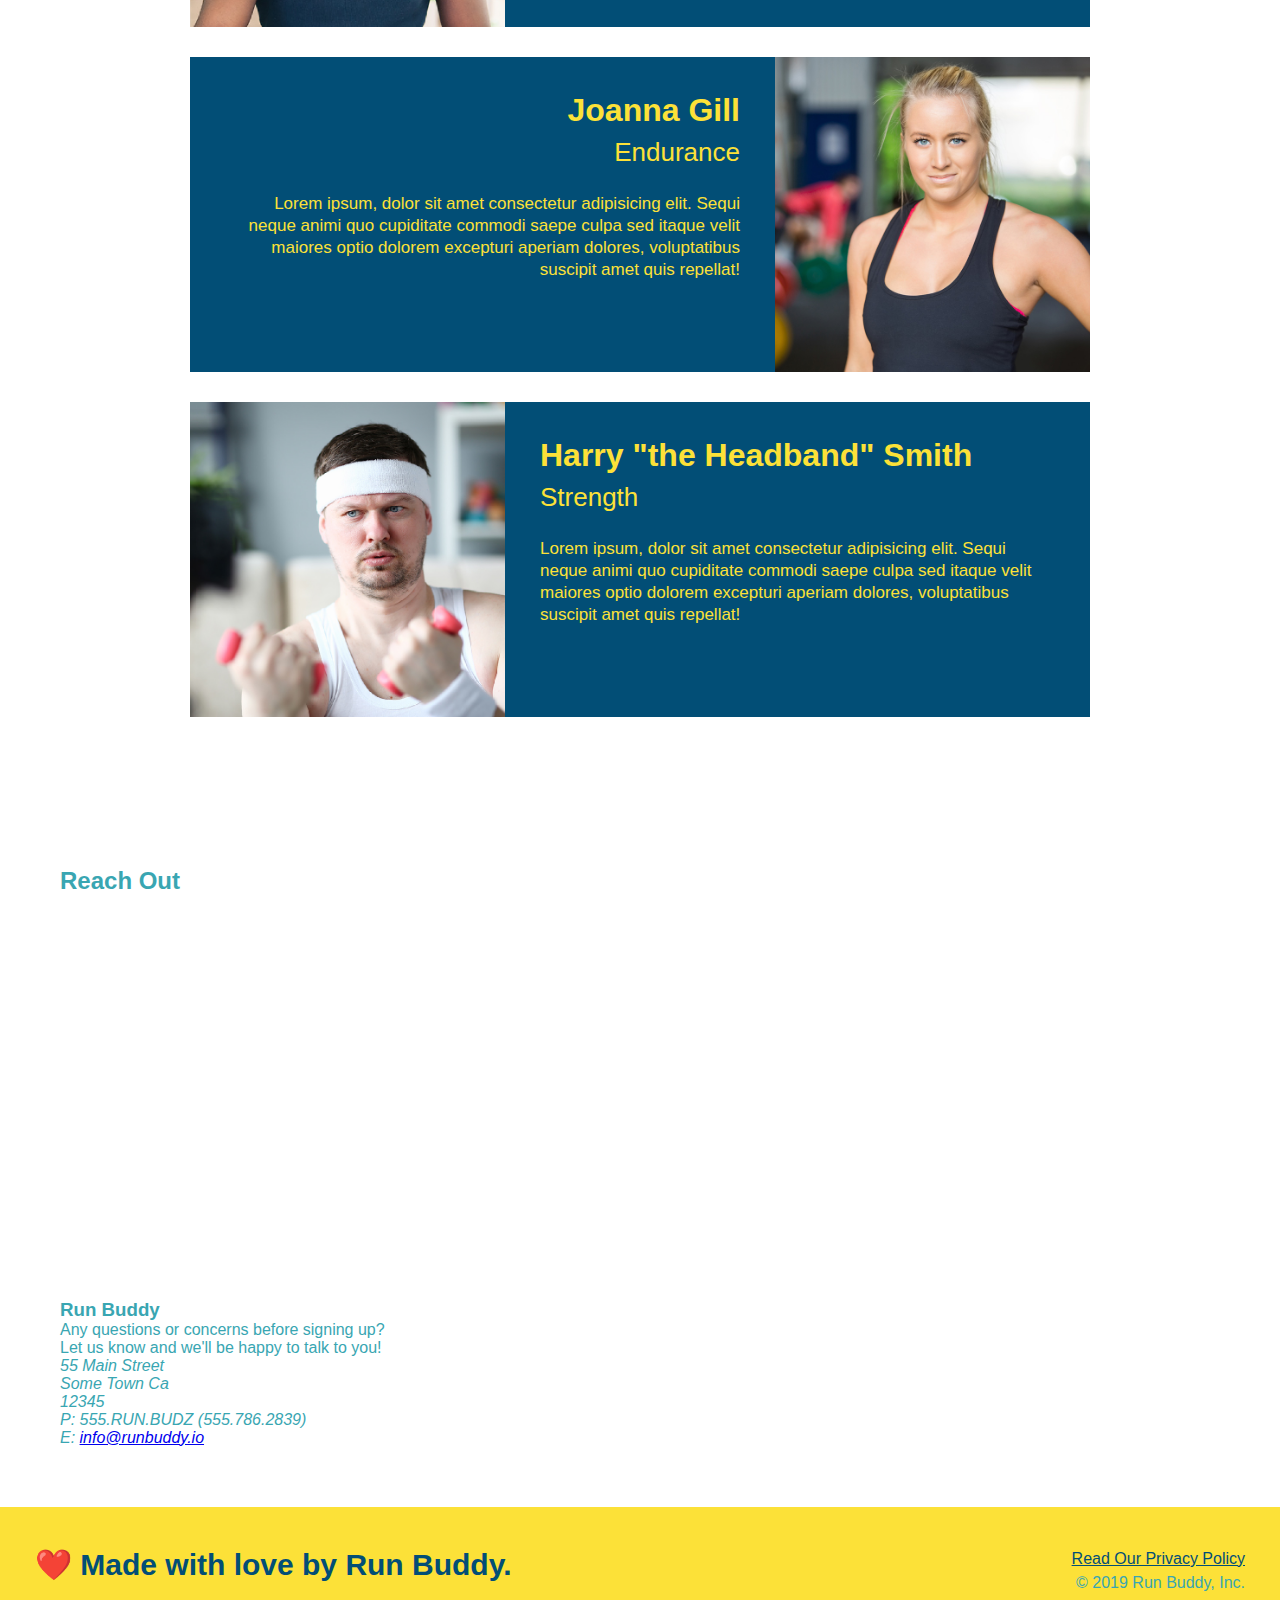
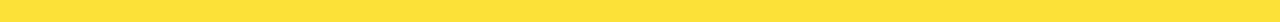
==== commit e9d6300f: "meet trainers progress" ====
--- a/index.html
+++ b/index.html
@@ -148,6 +148,30 @@
     <!-- "reach out" section -->
     <section>
         <h2>Reach Out</h2>
+        <div class="contact-info">
+            <iframe src="https://www.google.com/maps/embed?pb=!1m18!1m12!1m3!1d3544.07012860434!2d-72.64777552244065!3d41.67311315299822!2m3!1f0!2f0!3f0!3m2!1i1024!2i768!4f13.1!3m3!1m2!1s0x89e64d9662fbca7f%3A0x241ffe99ebf076ef!2sMcDonald&#39;s!5e0!3m2!1sen!2sus!4v1637090951111!5m2!1sen!2sus" 
+                width="400" 
+                height="400" 
+                style="border:0;" 
+                allowfullscreen="" 
+                [loading="lazy">
+            </iframe>
+            <div>
+                <h3>Run Buddy</h3>
+                <p>
+                    Any questions or concerns before signing up?
+                    <br/>
+                    Let us know and we'll be happy to talk to you!
+                </p>
+                <address>
+                    55 Main Street <br/>
+                    Some Town Ca <br/>
+                    12345 <br/>
+                    P: 555.RUN.BUDZ (555.786.2839) <br/>
+                    E: <a href="mailto:info@runbuddy.io">info@runbuddy.io</a>
+                </address>
+            </div>
+        </div>
     </section>
 
     <!-- footer -->
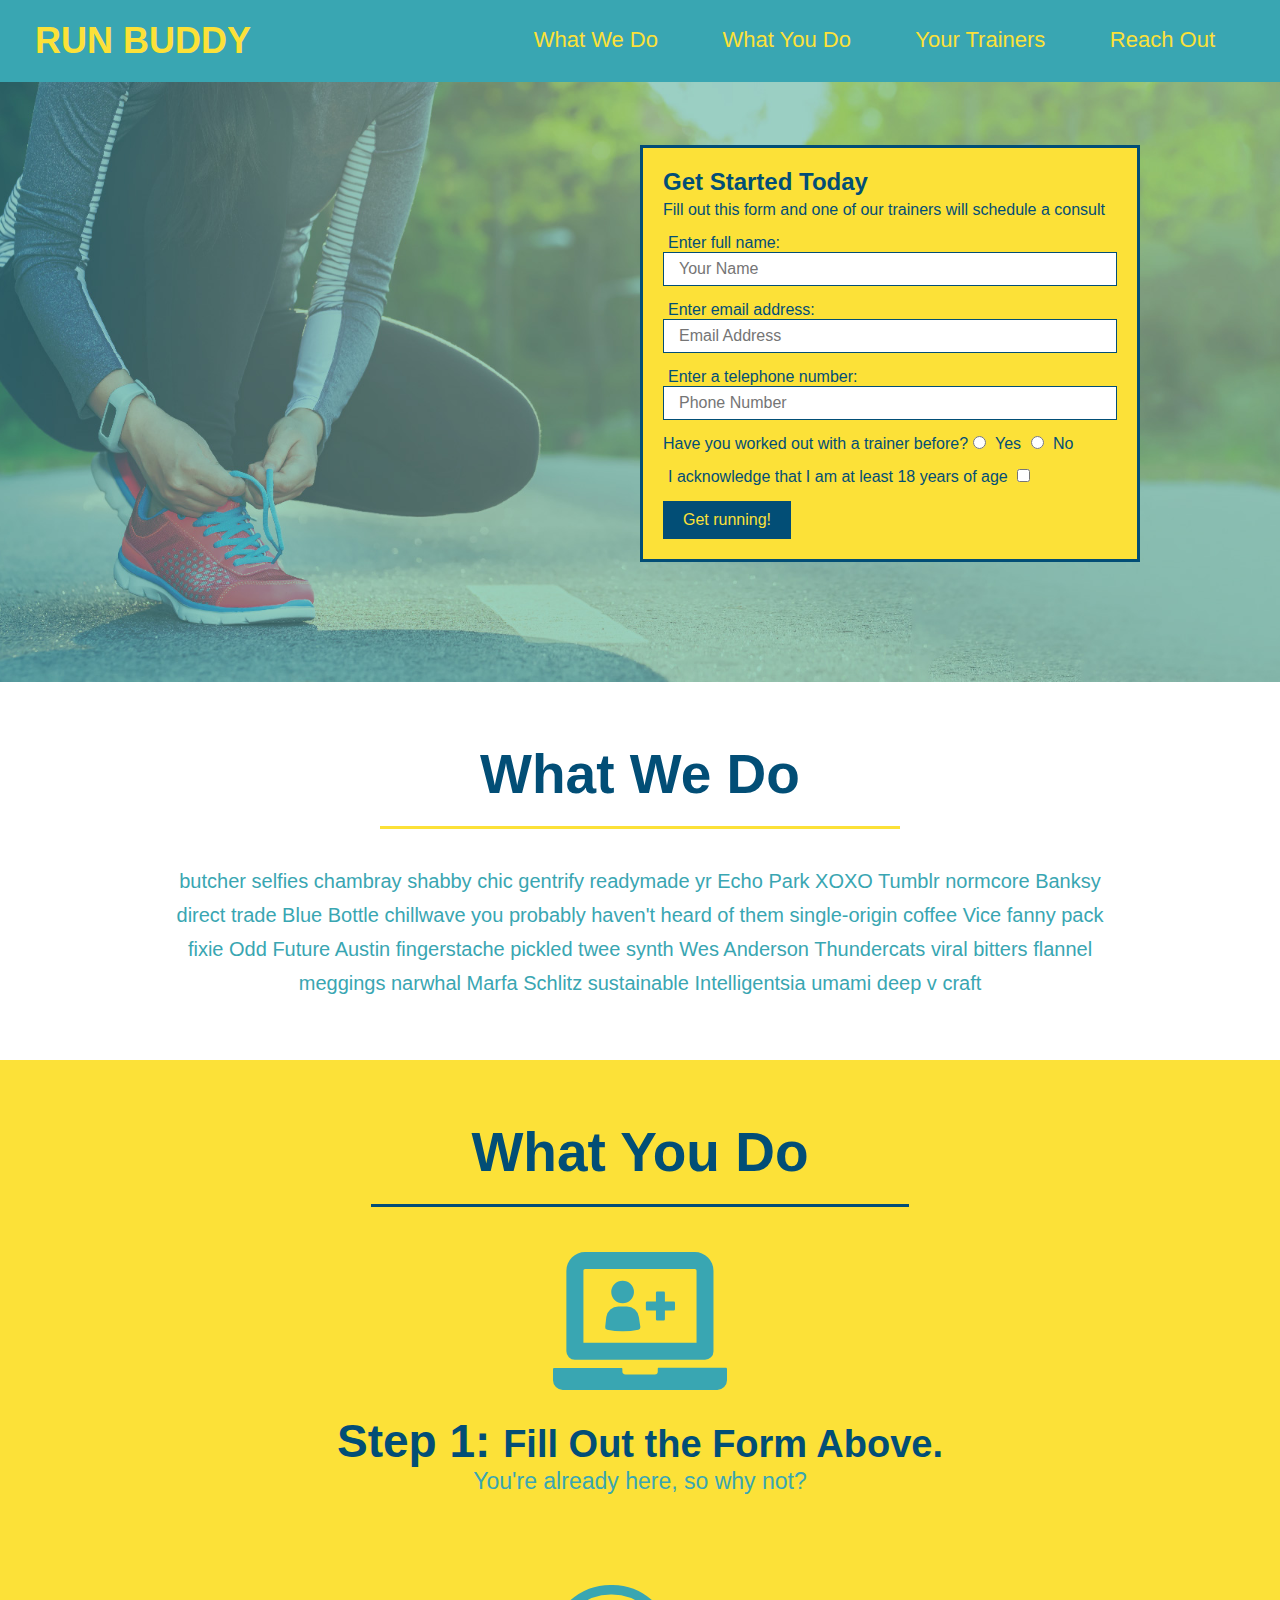
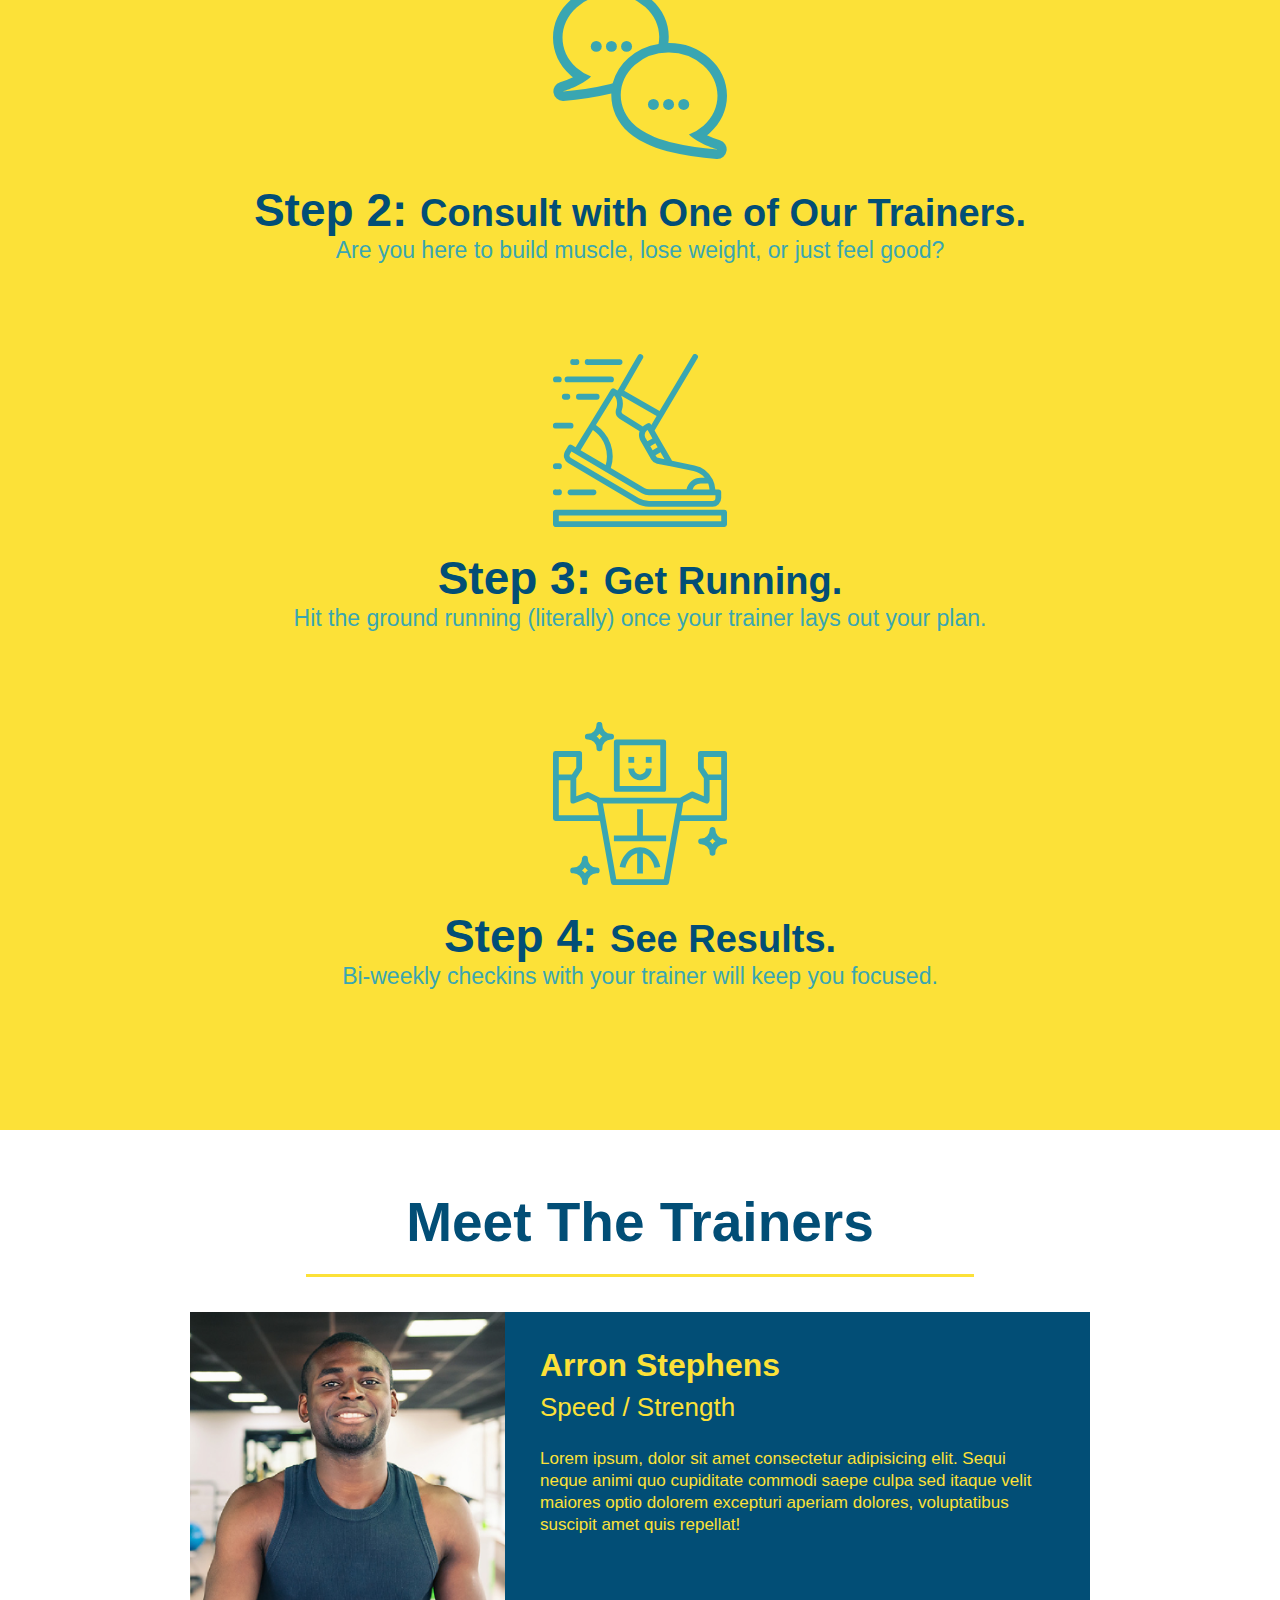
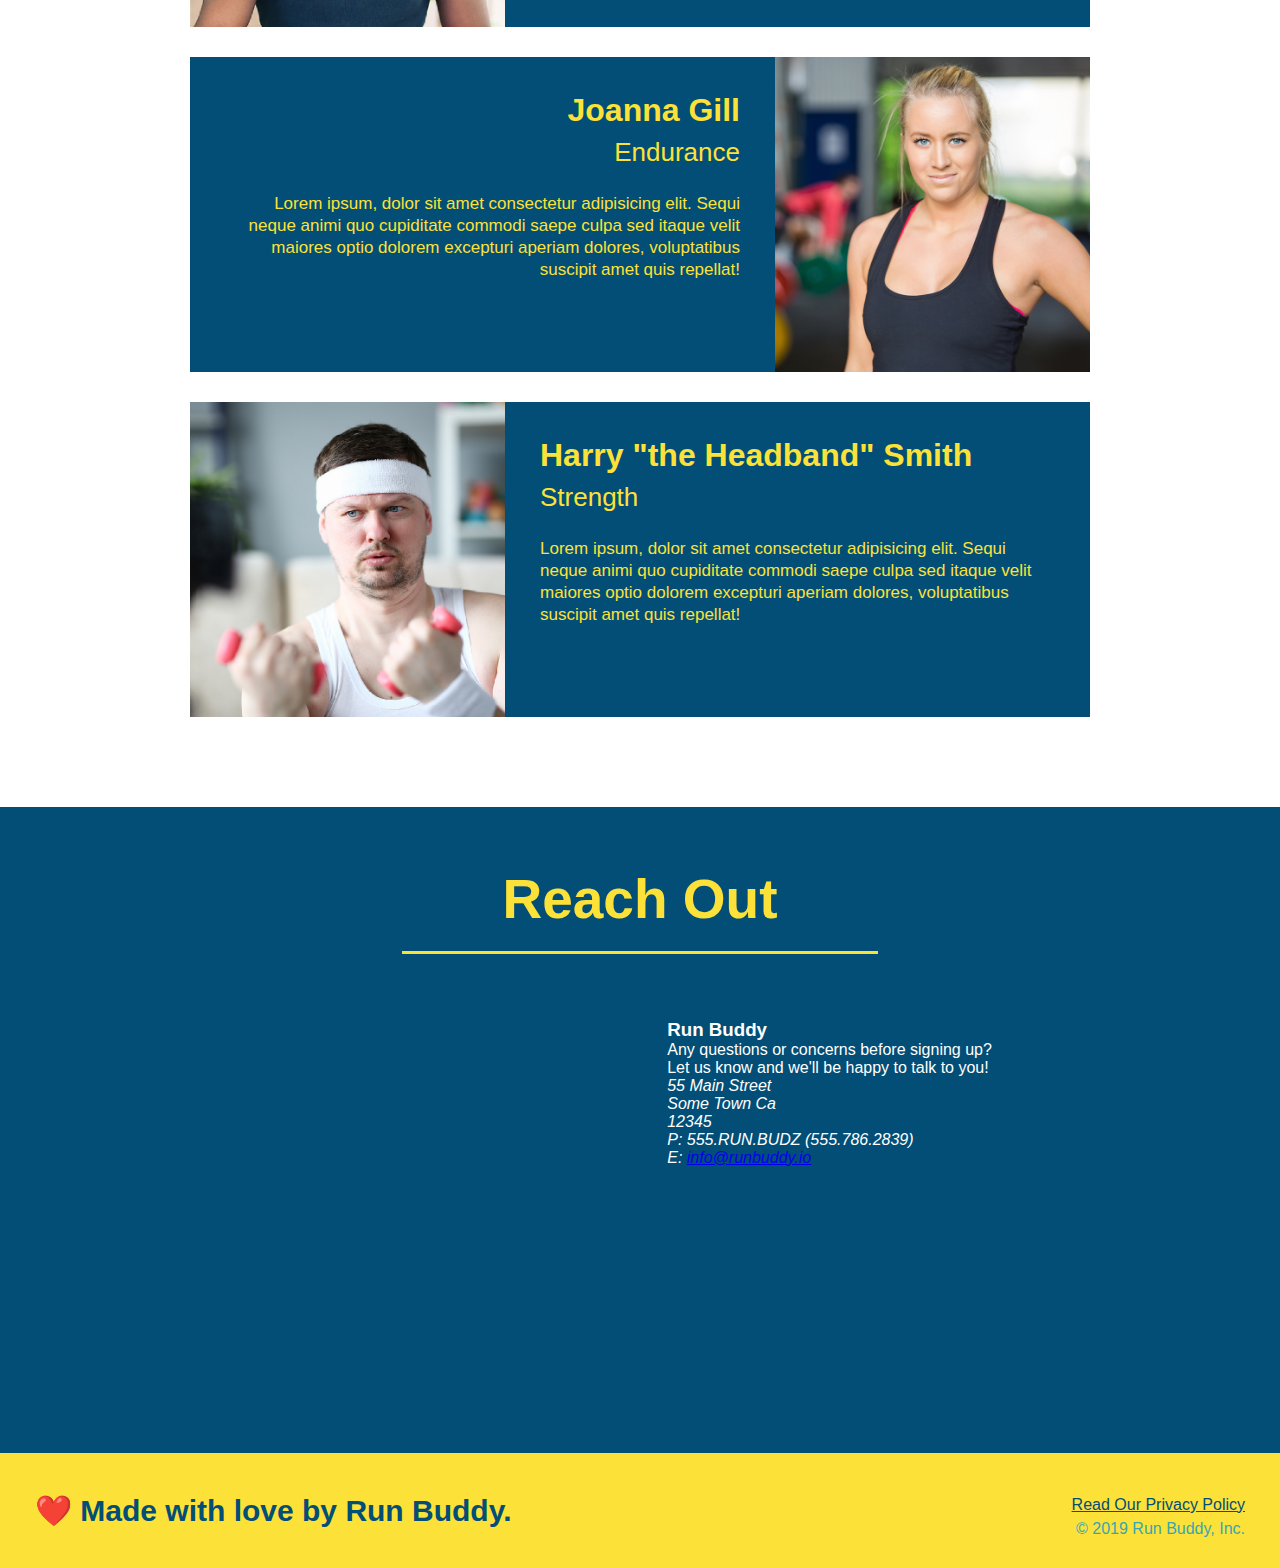
==== commit 884409db: "style contact info" ====
--- a/index.html
+++ b/index.html
@@ -146,15 +146,14 @@
     </section>
 
     <!-- "reach out" section -->
-    <section>
-        <h2>Reach Out</h2>
+    <section id="reach-out" class="contact">
+        <h2 class="section-title secondary-border">Reach Out</h2>
         <div class="contact-info">
             <iframe src="https://www.google.com/maps/embed?pb=!1m18!1m12!1m3!1d3544.07012860434!2d-72.64777552244065!3d41.67311315299822!2m3!1f0!2f0!3f0!3m2!1i1024!2i768!4f13.1!3m3!1m2!1s0x89e64d9662fbca7f%3A0x241ffe99ebf076ef!2sMcDonald&#39;s!5e0!3m2!1sen!2sus!4v1637090951111!5m2!1sen!2sus" 
-                width="400" 
-                height="400" 
+                 
                 style="border:0;" 
                 allowfullscreen="" 
-                [loading="lazy">
+                loading="lazy">
             </iframe>
             <div>
                 <h3>Run Buddy</h3>
--- a/assets/css/style.css
+++ b/assets/css/style.css
@@ -196,3 +196,23 @@
   font-size: 17px;
   line-height: 1.3;
 }
+/* REACH OUT STYLES START*/
+.contact {
+  text-align: center;
+  background: #024e76;
+}
+.contact h2 {
+  color: #fce138;
+}
+.contact-info iframe {
+  width: 400px;
+  height: 400px;
+}
+.contact-info div {
+  width: 410px;
+  display: inline-block;
+  vertical-align: top;
+  text-align: left;
+  margin: 30px 0 0 60px;
+  color: white;
+}
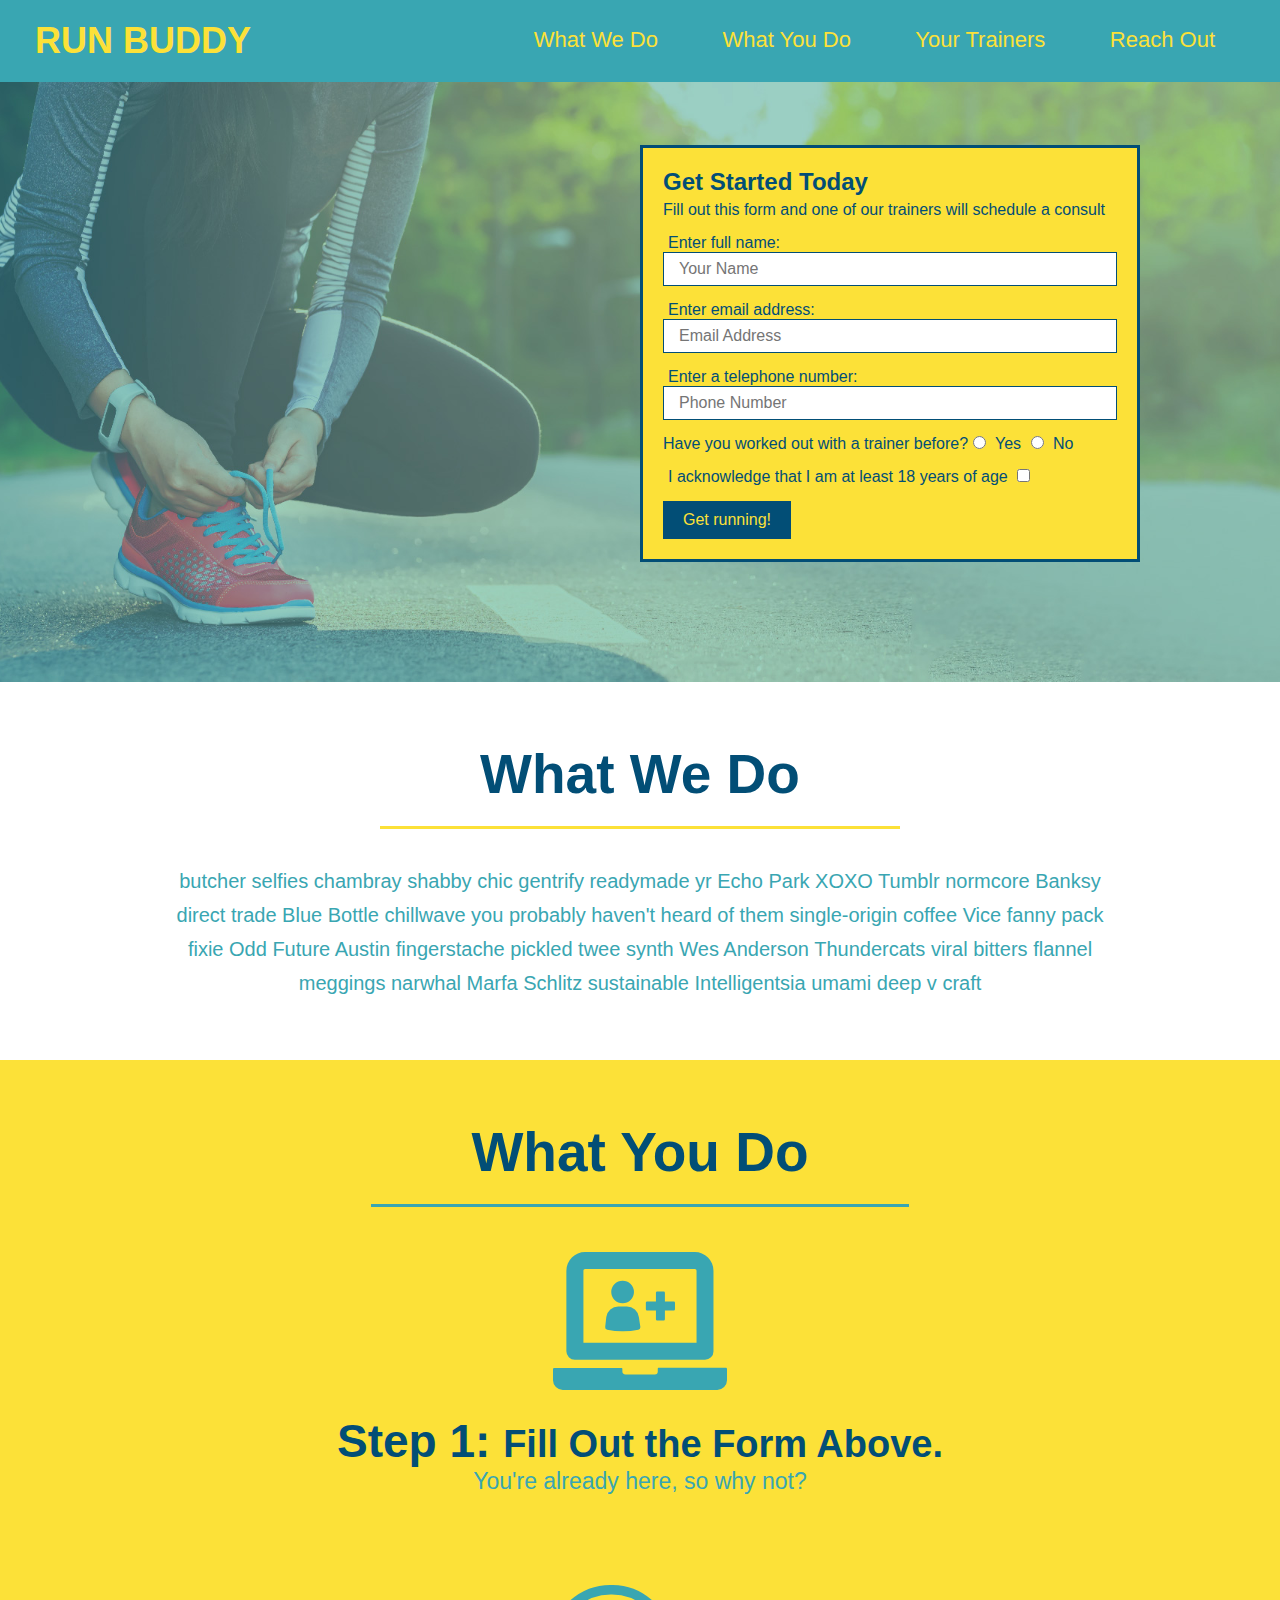
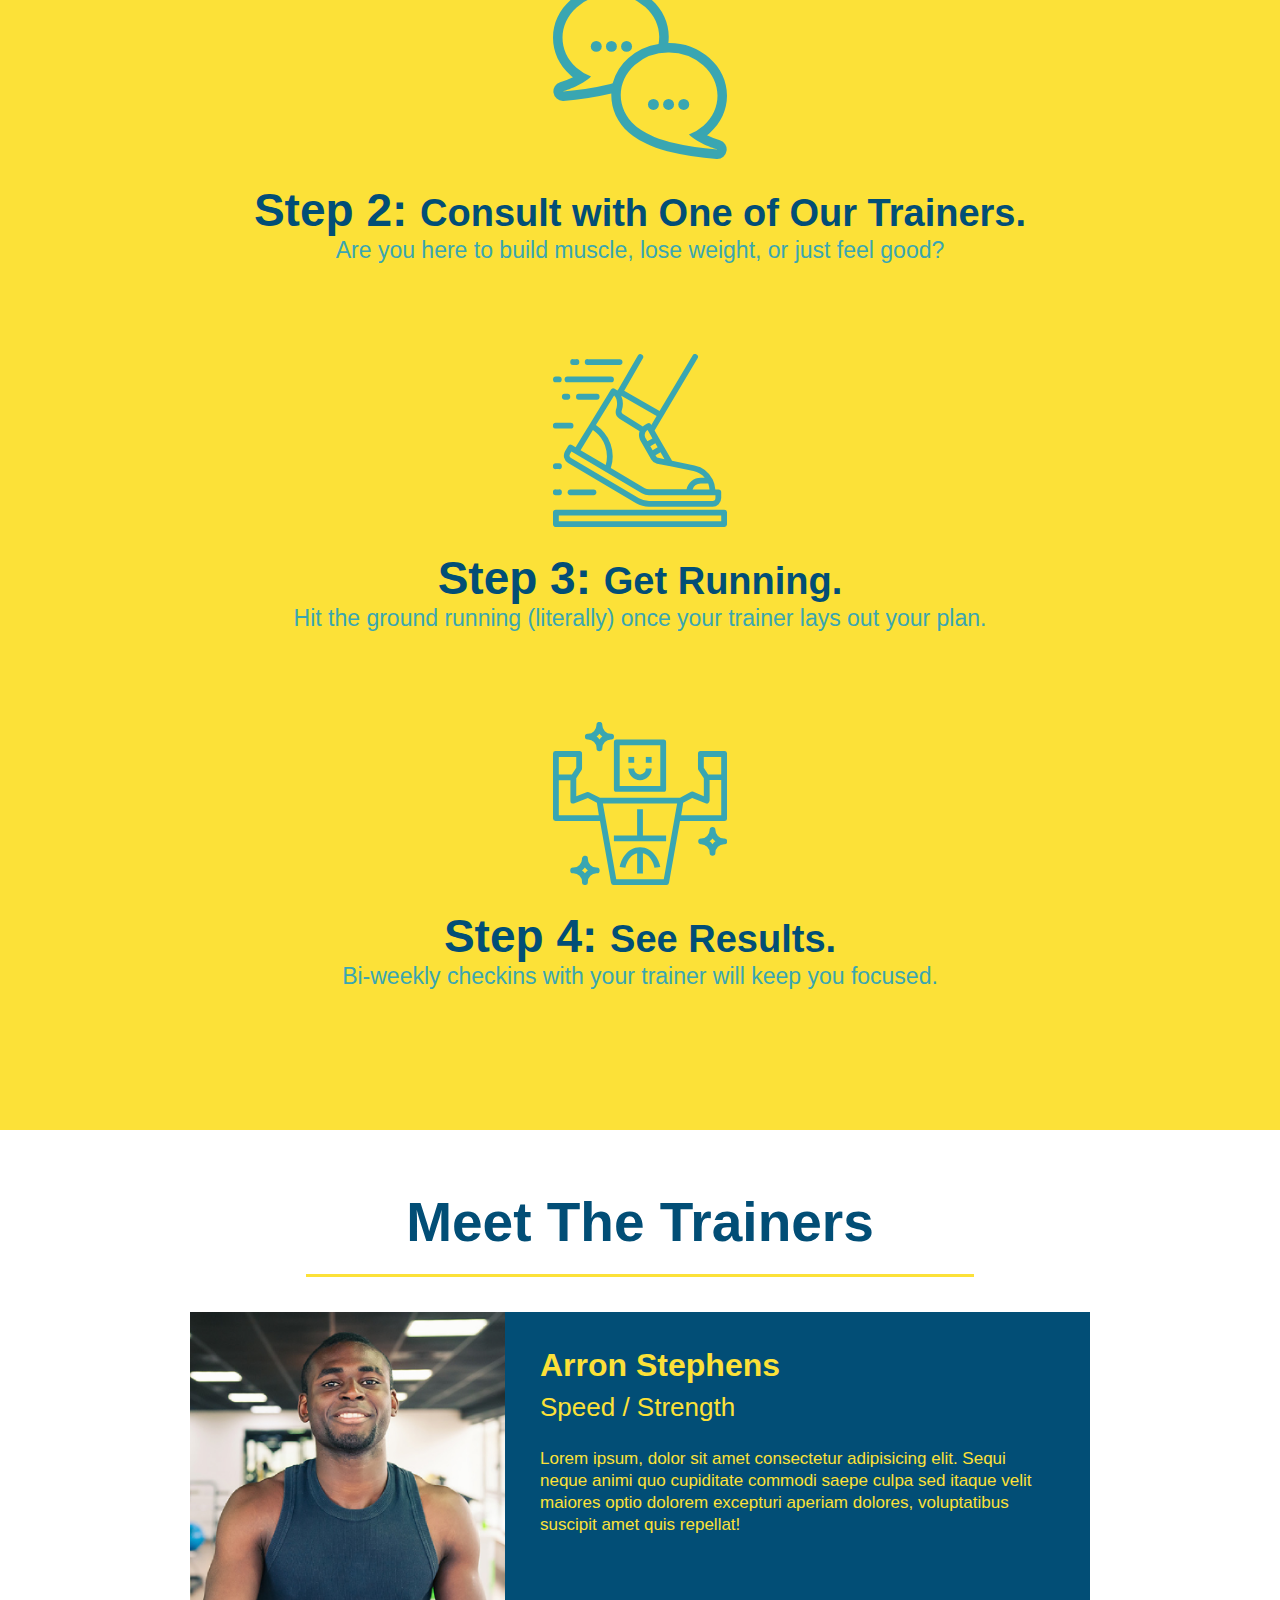
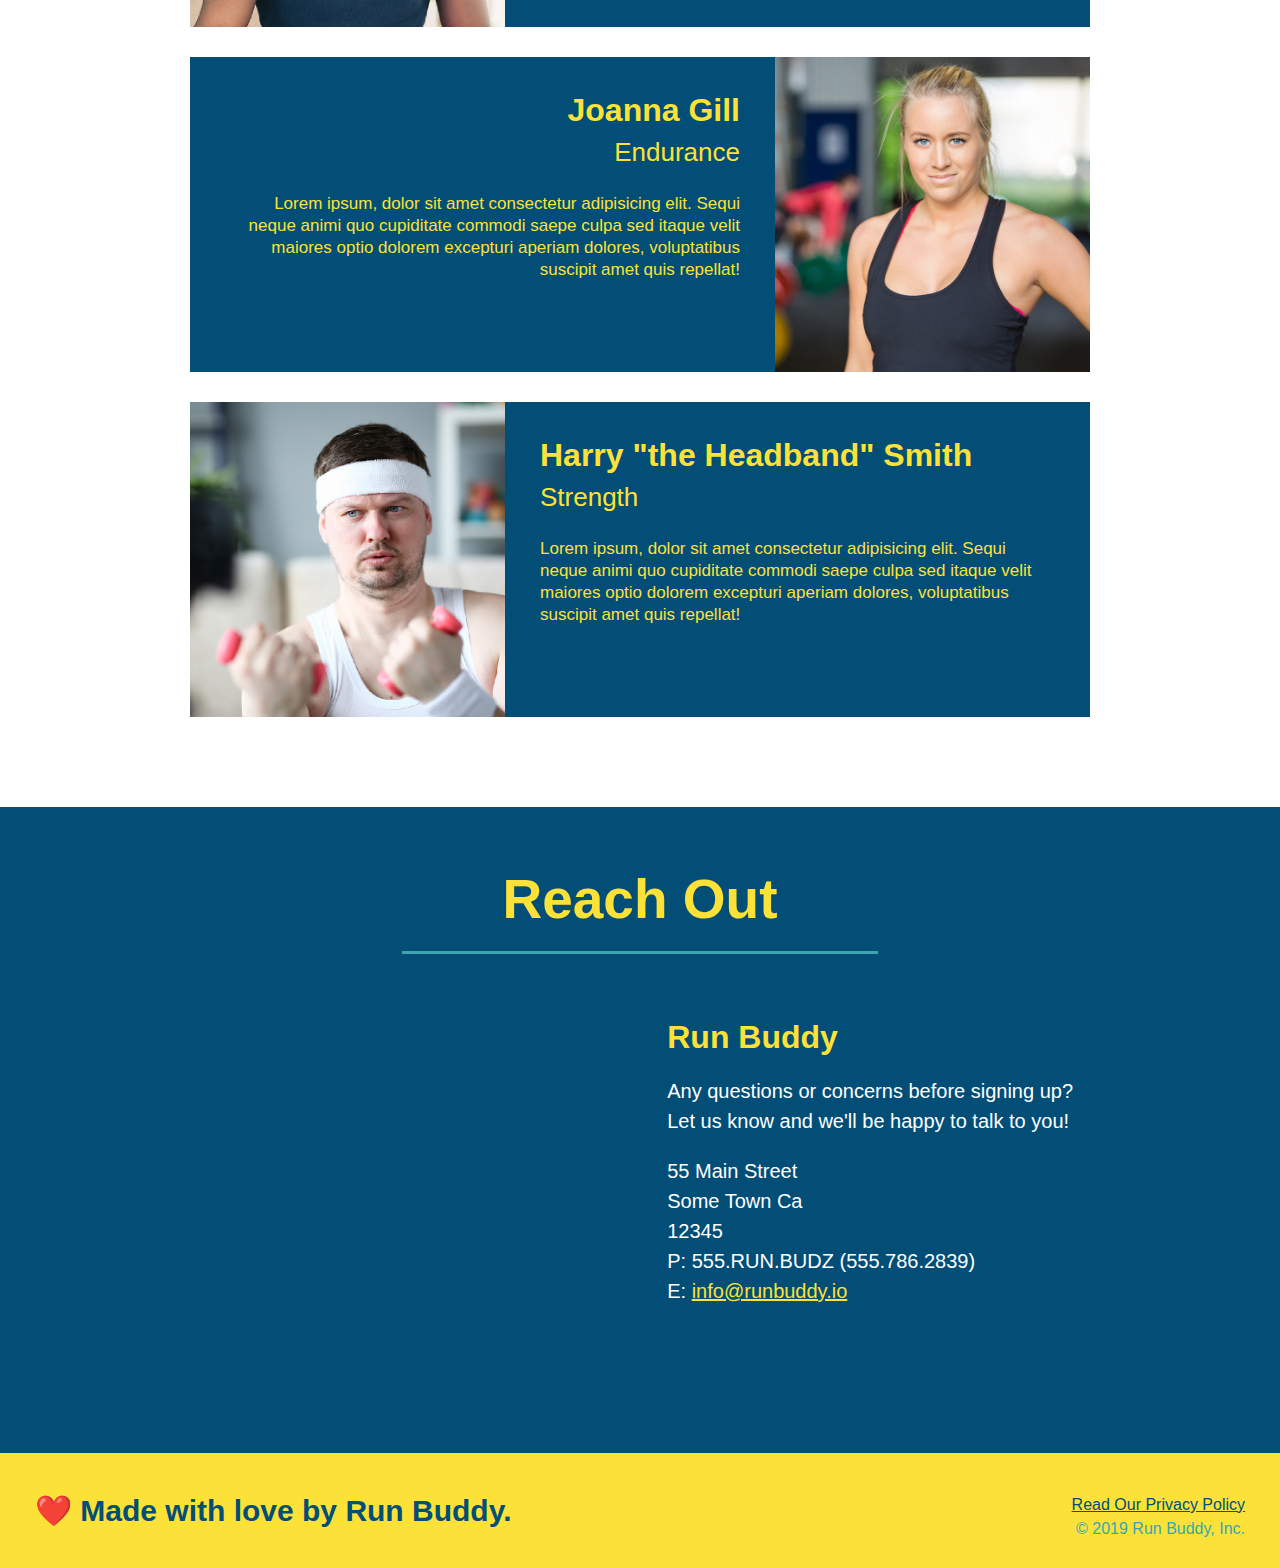
==== commit a063ac7d: "progress" ====
--- a/index.html
+++ b/index.html
@@ -178,7 +178,7 @@
         <h2>❤️ Made with love by Run Buddy.</h2>
         <div>
             <!-- # is a placeholder for now-->
-            <a href="#">Read Our Privacy Policy</a><br />
+            <a href="./privacy-policy.html[">Read Our Privacy Policy</a><br />
             &copy; 2019 Run Buddy, Inc.
         </div>
     </footer>
--- a/assets/css/style.css
+++ b/assets/css/style.css
@@ -136,7 +136,7 @@
 .primary-border {
   border-color: #fce138;
 }
-.seconday-border {
+.secondary-border {
   border-color: #39a6b2;
 }
 .steps div {
@@ -216,3 +216,18 @@
   margin: 30px 0 0 60px;
   color: white;
 }
+.contact-info h3 {
+  color: #fce138;
+  font-size: 32px;
+}
+.contact-info p,
+.contact-info address {
+  margin: 20px 0;
+  line-height: 1.5;
+  font-size: 20px;
+  font-style: normal;
+}
+.contact-info a {
+  color: #fce138;
+}
+/* REACH OUT STYLES END */
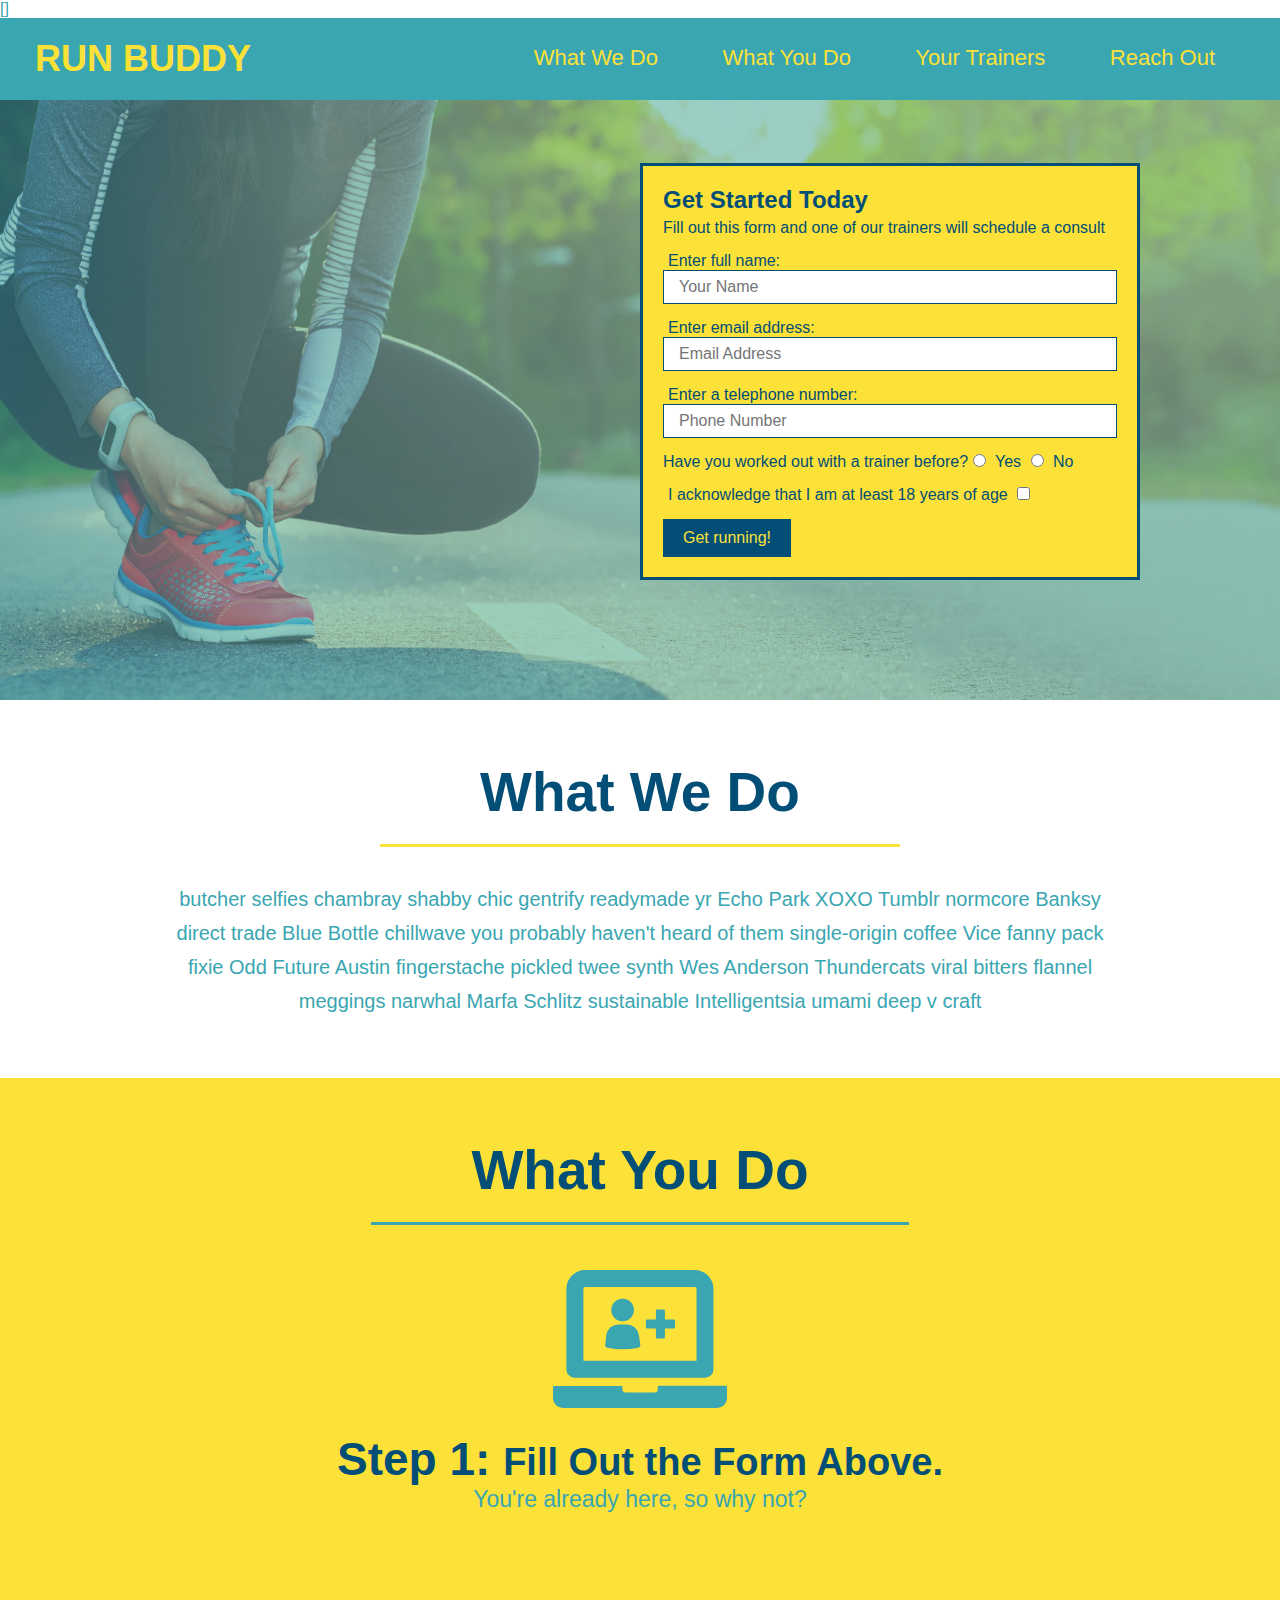
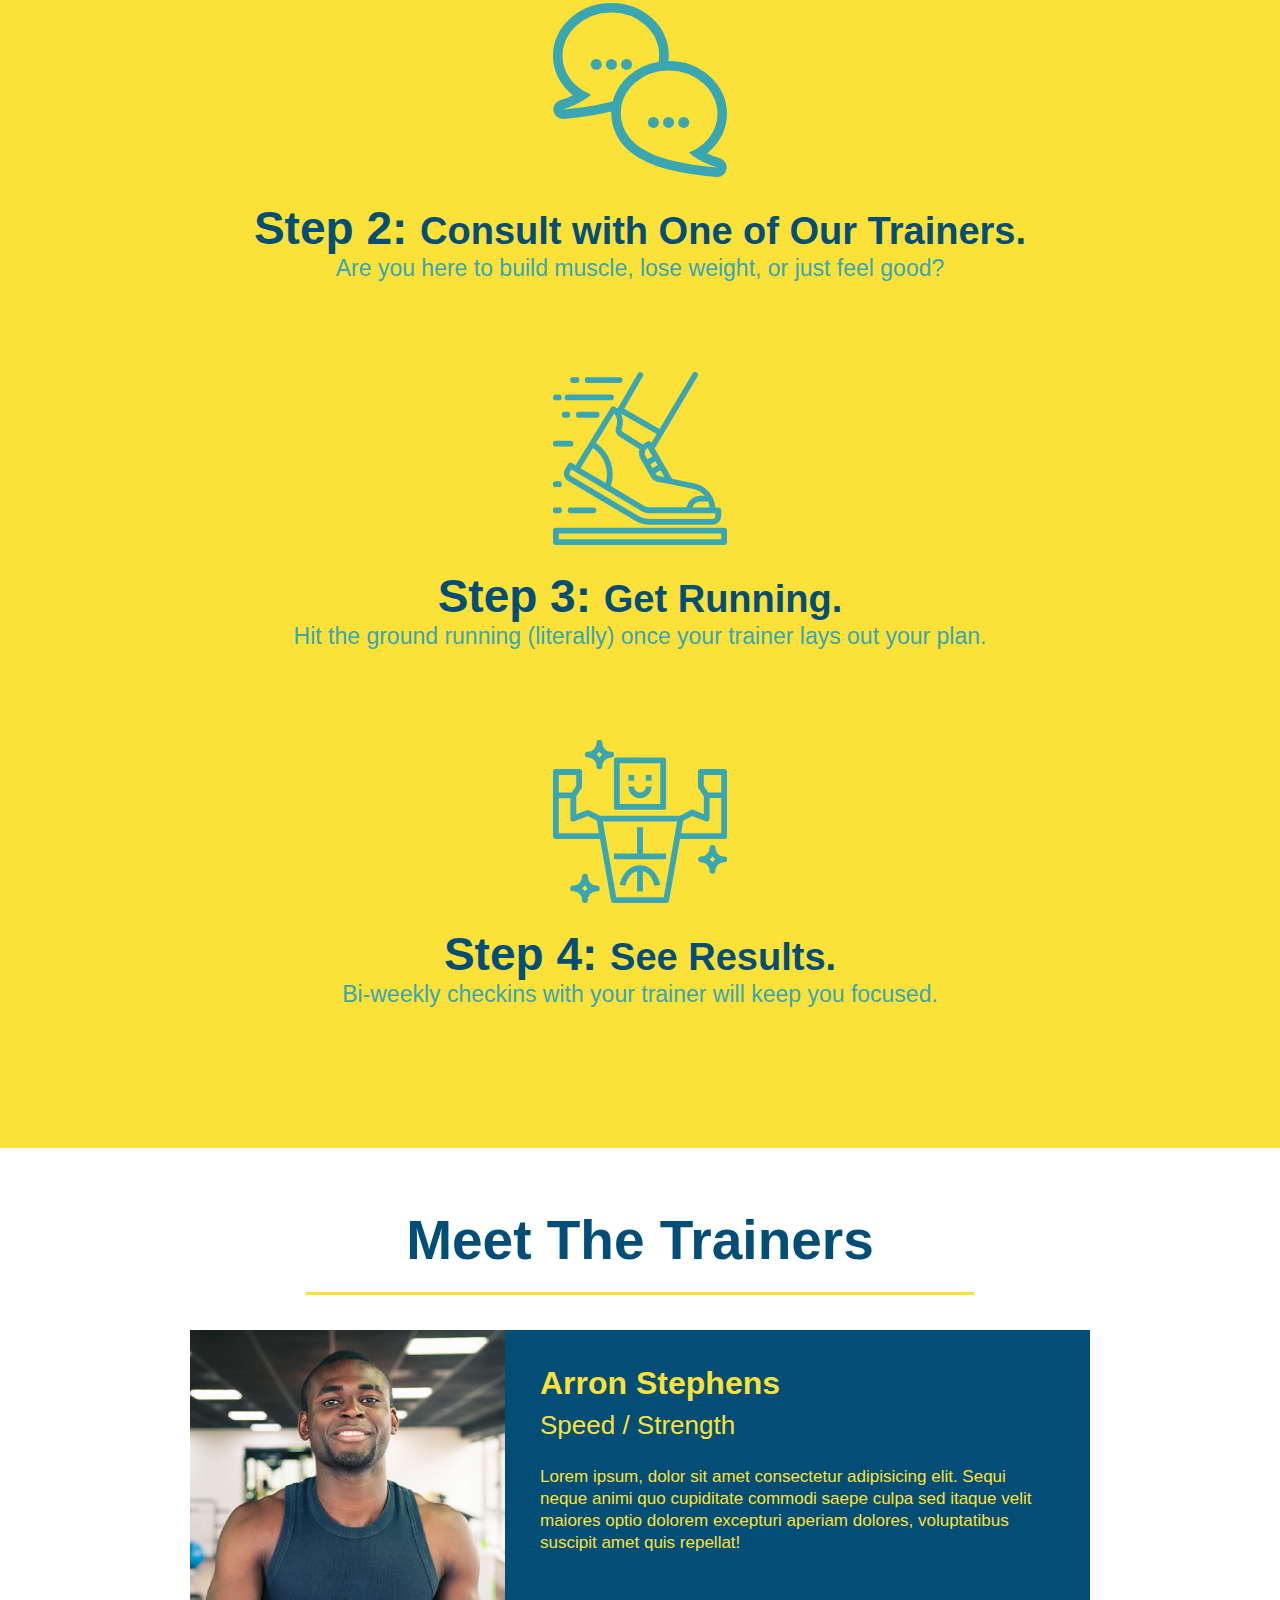
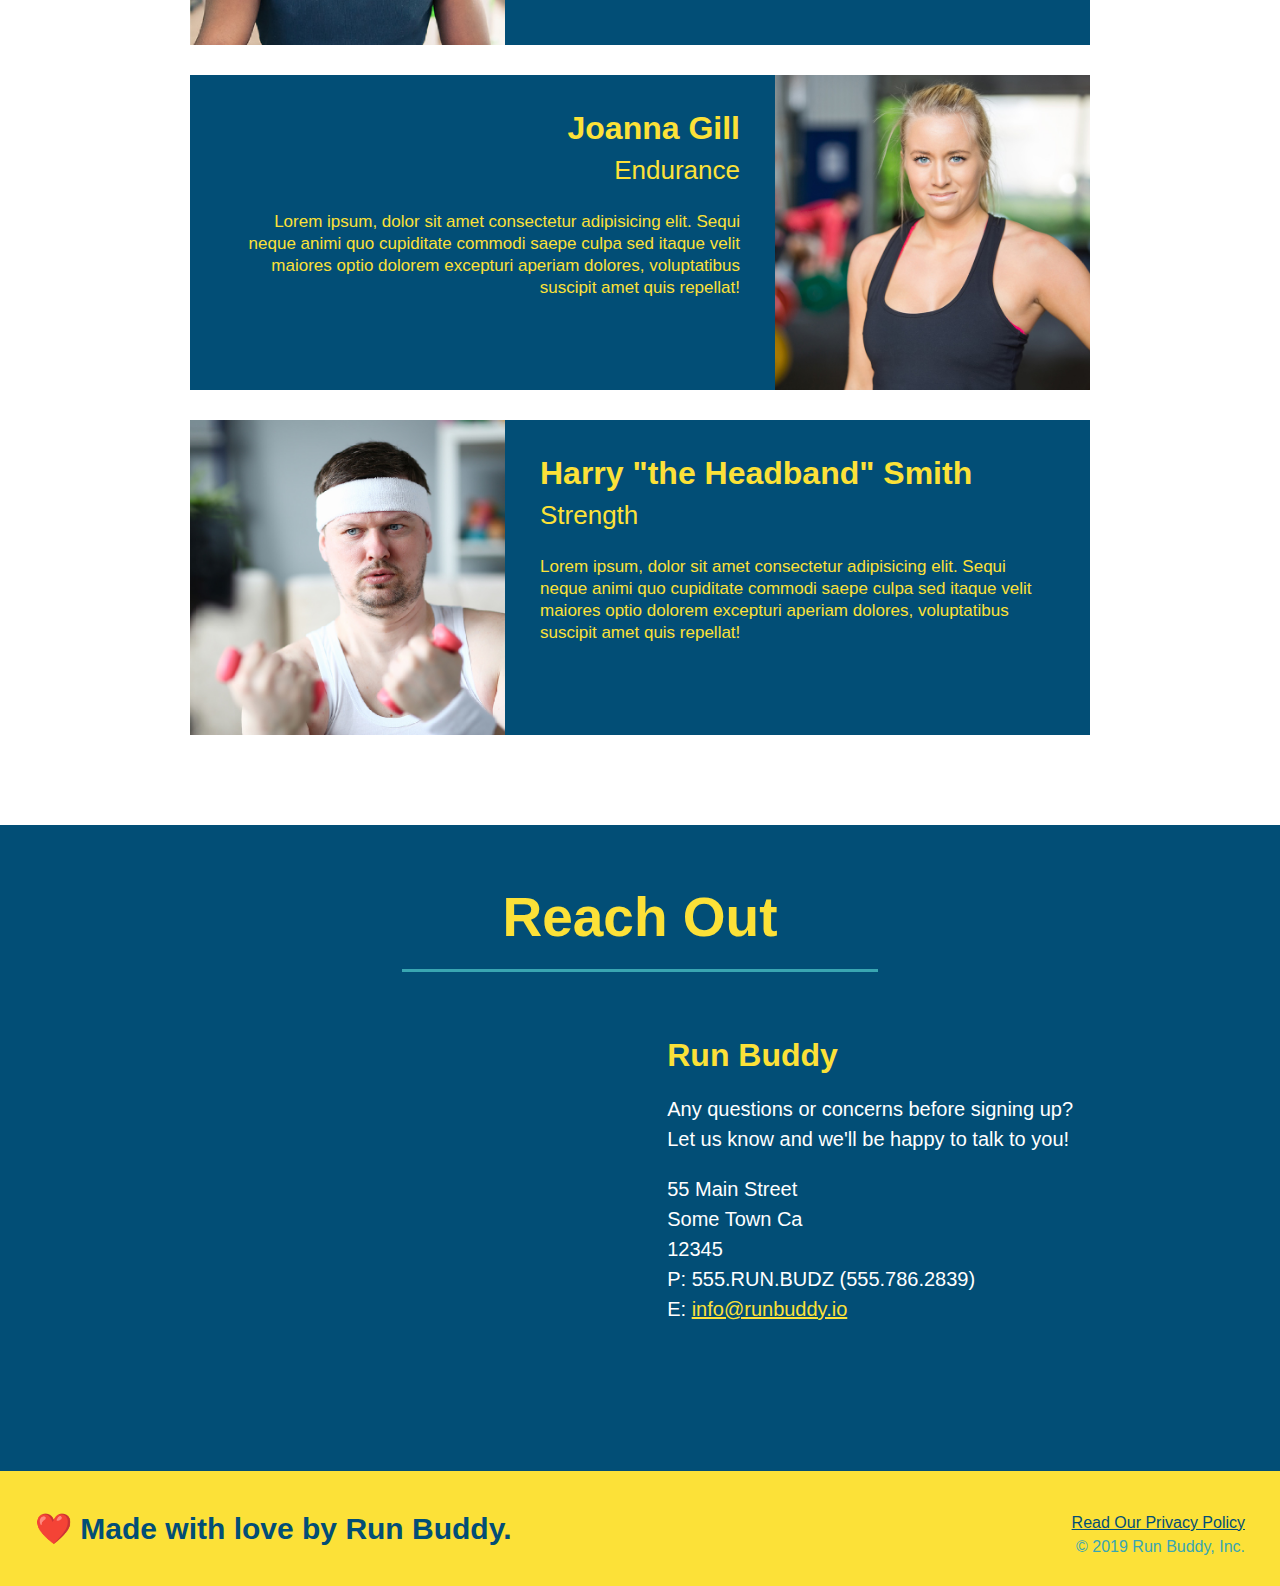
==== commit 096b83a8: "privacy policy" ====
--- a/index.html
+++ b/index.html
@@ -6,7 +6,7 @@
     <title>Run Buddy</title>
     <link rel="stylesheet" href="./assets/css/style.css"/>
 </head>
-
+[]
 <body>
     <!-- navigation -->
     <header>
@@ -178,7 +178,7 @@
         <h2>❤️ Made with love by Run Buddy.</h2>
         <div>
             <!-- # is a placeholder for now-->
-            <a href="./privacy-policy.html[">Read Our Privacy Policy</a><br />
+            <a href="./privacy-policy.html">Read Our Privacy Policy</a><br />
             &copy; 2019 Run Buddy, Inc.
         </div>
     </footer>
--- a/assets/css/style.css
+++ b/assets/css/style.css
@@ -231,3 +231,12 @@
   color: #fce138;
 }
 /* REACH OUT STYLES END */
+.page-title {
+  color: #fce138;
+  display: inline-block;
+  border-bottom: 4px solid #fce138;
+  padding: 0 80px 15px 80px;
+  font-weight: normal;
+  font-size: 42px;
+  font-style: italic;
+}
